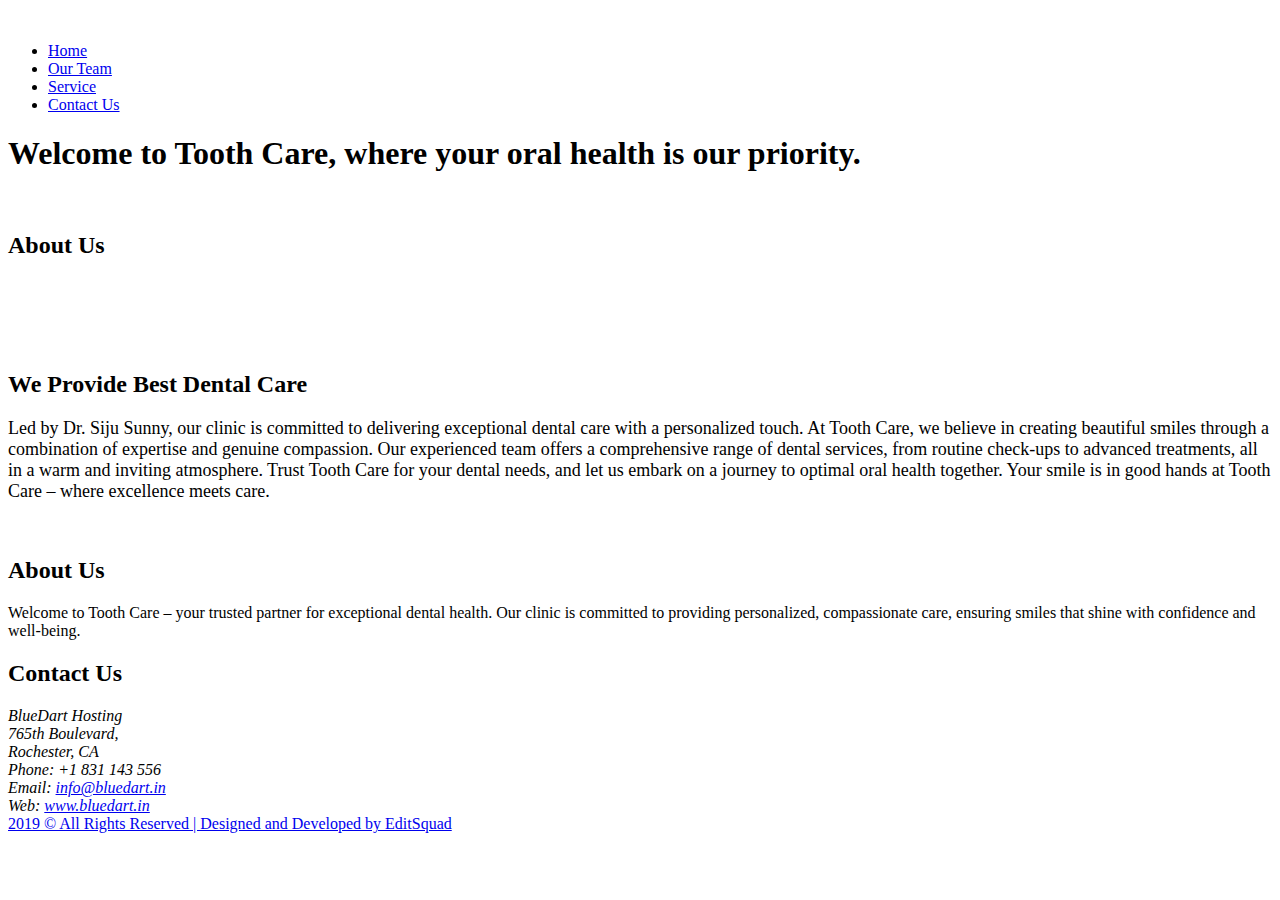
==== index.html @ b98a67d7 "Add files via upload" ====
<!doctype html>
    <html lang="en">

    <head>
        <meta charset="utf-8">
        <meta name="viewport" content="width=device-width, initial-scale=1, shrink-to-fit=no">
        <title>Tooth Care Home</title>
        <link rel="shortcut icon" href="assets/images/fav.png" type="image/x-icon">
        <link href="https://fonts.googleapis.com/css2?family=Ubuntu:wght@400;500&display=swap" rel="stylesheet">
        <link rel="shortcut icon" href="assets/images/fav.jpg">
        <link rel="stylesheet" href="assets/css/bootstrap.min.css">
        <link rel="stylesheet" href="https://cdn.juid.sdelivr.net/npm/bootstrap-icons@1.7.2/font/bootstrap-icons.css">
        <link rel="stylesheet" href="assets/css/all.min.css">
        <link rel="stylesheet" href="assets/plugins/testimonial/css/owl.carousel.min.css">
        <link rel="stylesheet" href="assets/plugins/testimonial/css/owl.theme.min.css">
        <link rel="stylesheet" type="text/css" href="assets/css/style.css" />

        <link rel="preconnect" href="https://fonts.googleapis.com">
        <link rel="preconnect" href="https://fonts.gstatic.com" crossorigin>
        <link href="https://fonts.googleapis.com/css2?family=Montserrat:wght@300;400&family=Sono:wght@200;300;400;500;700&display=swap" rel="stylesheet">
        <link rel="stylesheet" href="assets/css/bootstrap-icons.css">
        <link rel="stylesheet" href="assets/css/owl.carousel.min.css">
        <link rel="stylesheet" href="assets/css/owl.theme.default.min.css">
        <link href="assets/css/templatemo-pod-talk.css" rel="stylesheet">
    </head>

    <body>
       <header>
           <div class="container-fluid head-container">
               <div class="container">
                   <div class="row">
                       <div class="col-md-3 logocol">
                           <img src="assets/images/logo.png" alt="">
                            <a class="navbar-toggler d-lg-none" type="button" data-bs-toggle="collapse" data-bs-target="#navbarNavDropdown" aria-controls="navbarNavDropdown" aria-expanded="false" aria-label="Toggle navigation">
                                     <i class="fas fa-bars"></i>
                            </a>
                       </div>
                       <div id="navbarNavDropdown" class="col-md-9 d-none d-md-block navcol">
                           <ul>
                               <li><a href="index.html">Home</a></li>
                               <li><a href="aboutus.html">Our Team</a></li>
                               <li><a href="service.html">Service</a></li>
                               <li><a href="contactus.html">Contact Us</a></li>
                           </ul>
                       </div>
                   </div>
               </div>
           </div>
       </header>

       <div class="slider container-fluid">
           <div class="row slid-row">
               <div class="col-md-6 left-col">
                   <!--<h6>Tooth Care Dental Clinic</h6>-->
                   <h1>Welcome to Tooth Care, where your oral health is our priority.</h1>

                   <!--<p>At Tooth Care, we believe in creating beautiful smiles through a combination of expertise and genuine compassion. Our experienced team offers a comprehensive range of dental services, from routine check-ups to advanced treatments, all in a warm and inviting atmosphere. Trust Tooth Care for your dental needs, and let us embark on a journey to optimal oral health together.</p>-->
               </div>
               <div class="col-md-6 right-col">
                   <img src="assets/images/dental-cleaning-980x654.jpeg" alt="">
               </div>
           </div>
       </div>

<div>

</div>


        <!--    Services Starts Here   -->

    <section class="services container-fluid">
        <div class="container">
            <div class="row section-title">
                <h2>About Us</h2>
<div>
<br>
</div>
                <div class="about-container container-fluid">
                <div class="container">
                   <div class="row">
                       <div class="col-md-6 aboutlefft">
                         <br>
                         <br>
                         <br>
                            <h2>We Provide Best Dental Care</h2>
                            <p style=font-size:18px;>Led by Dr. Siju Sunny, our clinic is committed to delivering exceptional dental care with a personalized touch. At Tooth Care, we believe in creating beautiful smiles through a combination of expertise and genuine compassion. Our experienced team offers a comprehensive range of dental services, from routine check-ups to advanced treatments, all in a warm and inviting atmosphere. Trust Tooth Care for your dental needs, and let us embark on a journey to optimal oral health together. Your smile is in good hands at Tooth Care – where excellence meets care.</p>
                            <!--<ul>
                                <li><i class="fa fa-check"></i> We have experienced doctors.</li>
                                <li><i class="fa fa-check"></i> Best medical service is our main goal.</li>
                                <li><i class="fa fa-check"></i> We have customer support center.</li>
                                <li><i class="fa fa-check"></i> Provide world class treatment.</li>
                                <li><i class="fa fa-check"></i> We have the modern labs.</li>
                            </ul>-->
                        </div>
                        <div class="col-md-6 imgright">
                            <img src="assets/images/img01.jpg" alt="">
                        </div>
                   </div>
                </div>
                </div>

                <!--<p>At Tooth Care, we deliver comprehensive and personalized dental services, from routine check-ups to advanced cosmetic and restorative treatments, ensuring your optimal oral health and a confident, radiant smile.</p>-->
            </div>
            <div>
        </div>
      </div>



    </section>


    <!--    Testimonial Starts Here-->
    <!--
    <section class="testimonial-container pb-5">
    <div class="container">
         <div class="section-title row">
            <h2>Testimonial</h2>
            <p>Take a look at what people say about us</p>
        </div>
        <div class="row mt-5">
            <div class="col-md-offset-2 float-auto col-md-12">
                <div id="testimonial-slider" class="owl-carousel">
                    <div class="testimonial">
                        <div class="pic">
                            <img src="assets/images/testimonial/member-01.jpg" alt="">
                        </div>
                        <p class="description">
                            Lorem ipsum dolor sit amet, consectetur adipisicing elit. Assumenda deleniti dolor ipsum molestias mollitia ut. Aliquam aperiam corporis cumque debitis delectus dignissimos. Lorem ipsum dolor sit amet, consectetur.
                        </p>
                        <h3 class="title">williamson
                            <span class="post"> -  Developer</span>
                        </h3>
                    </div>

                    <div class="testimonial">
                        <div class="pic">
                            <img src="assets/images/testimonial/member-02.jpg" alt="">
                        </div>
                        <p class="description">
                            Lorem ipsum dolor sit amet, consectetur adipisicing elit. Assumenda deleniti dolor ipsum molestias mollitia ut. Aliquam aperiam corporis cumque debitis delectus dignissimos. Lorem ipsum dolor sit amet, consectetur.
                        </p>
                        <h3 class="title">Kristina
                            <span class="post"> - Teacher</span>
                        </h3>
                    </div>


                    <div class="testimonial">
                        <div class="pic">
                            <img src="assets/images/testimonial/member-03.jpg" alt="">
                        </div>
                        <p class="description">
                            Lorem ipsum dolor sit amet, consectetur adipisicing elit. Assumenda deleniti dolor ipsum molestias mollitia ut. Aliquam aperiam corporis cumque debitis delectus dignissimos. Lorem ipsum dolor sit amet, consectetur.
                        </p>
                        <h3 class="title">Kristina
                            <span class="post"> - Teacher</span>
                        </h3>
                    </div>
                </div>
            </div>
        </div>
    </div>
</section>
-->

<!--
<div class="about-container container-fluid">
    <div class="container">
       <div class="row">
           <div class="col-md-6 aboutlefft">
                <h2>Your oral health is our priority.</h2>
                <p>At Tooth Care, we believe in creating beautiful smiles through a combination of expertise and genuine compassion. Our experienced team offers a comprehensive range of dental services, from routine check-ups to advanced treatments, all in a warm and inviting atmosphere. Trust Tooth Care for your dental needs, and let us embark on a journey to optimal oral health together.</p>
                <ul>
                    <li><i class="fa fa-check"></i> We have experienced doctors.</li>
                    <li><i class="fa fa-check"></i> Best medical service is our main goal.</li>
                    <li><i class="fa fa-check"></i> We have customer support center.</li>
                    <li><i class="fa fa-check"></i> Provide world class treatment.</li>
                    <li><i class="fa fa-check"></i> We have the modern labs.</li>
                </ul>
            </div>
            <div class="col-md-6 imgright">
                <img src="assets/images/img01.jpg" alt="">
            </div>
       </div>
    </div>
</div>
-->
  <!--  ************************* Blog Start Here ************************** -->
<!--

    <div class="blog container-fluid">
            <div class="container">
                <div class="section-title row">
                    <h2>Our Latest Blog</h2>
                    <p>Lorem ipsum dolor sit amet, consectetur adipiscing elit. Morbi sollicitudin nisi id consequat bibendum. Phasellus at convallis elit. In purus enim, scelerisque id arcu vitae</p>
                </div>
                <div class="row mt-5 blog-row">
                    <div class="col-md-4">
                        <div class="blogcol">
                            <img src="assets/images/blog/b1.jpg" alt="">
                            <span>Oct 12, 2019</span>
                            <h4>Journeys Are Best Measured In New Best Measured Friends</h4>
                        </div>
                    </div>
                    <div class="col-md-4">
                        <div class="blogcol">
                            <img src="assets/images/blog/b2.jpg" alt="">
                            <span>Oct 12, 2019</span>
                            <h4>Morbi sollicitudin nisi id consequat bibendum</h4>
                        </div>
                    </div>
                    <div class="col-md-4">
                        <div class="blogcol">
                            <img src="assets/images/blog/b3.jpg" alt="">
                            <span>Oct 12, 2019</span>
                            <h4>Journeys Are Best Measured In New Best Measured In  Friends</h4>
                        </div>
                    </div>
                </div>
            </div>
        </div>
      -->

        <!--  ************************* Footer Start Here ************************** -->

        <footer class="footer">
            <div class="container">
                <div class="row">
                    <div class="col-md-4 col-sm-12">
                        <h2>About Us</h2>
                        <p>
                            Welcome to Tooth Care – your trusted partner for exceptional dental health. Our clinic is committed to providing personalized, compassionate care, ensuring smiles that shine with confidence and well-being.
                        </p>
                      <!--  <p>We focus on technologies that promise to reduce costs, streamline processes and speed time-to-market, Backed by our strong quality processes and rich experience managing global... </p> -->
                    </div>

                    <div class="col-md-4 col-sm-12">
                        <!--<h2>Useful Links</h2>
                        <ul class="list-unstyled link-list">
                            <li><a ui-sref="about" href="#/about">About us</a><i class="fa fa-angle-right"></i></li>
                            <li><a ui-sref="portfolio" href="#/portfolio">Portfolio</a><i class="fa fa-angle-right"></i></li>
                            <li><a ui-sref="products" href="#/products">Latest jobs</a><i class="fa fa-angle-right"></i></li>
                            <li><a ui-sref="gallery" href="#/gallery">Pricing</a><i class="fa fa-angle-right"></i></li>
                            <li><a ui-sref="contact" href="#/contact">Contact us</a><i class="fa fa-angle-right"></i></li>
                        </ul>
                      -->
                    </div>

                    <div class="col-md-4 col-sm-12 map-img">
                        <h2>Contact Us</h2>
                        <address class="md-margin-bottom-40">
                            BlueDart Hosting <br>
                            765th Boulevard, <br>
                            Rochester, CA <br>
                            Phone: +1 831 143 556 <br>
                            Email: <a href="mailto:info@bluedart.com" class="">info@bluedart.in</a><br>
                            Web: <a href="https://smarteyeapps.com/" class="">www.bluedart.in</a>
                        </address>
                    </div>
                </div>
            </div>

        </footer>
        <div class="copy">
            <div class="container">
                <a href="http://editsquad.co.in">2019 &copy; All Rights Reserved | Designed and Developed by EditSquad</a>

                <span>
                    <!--
                    <a><i class="fab fa-github"></i></a>
                    <a><i class="fab fa-google-plus-g"></i></a>
                    <a><i class="fab fa-pinterest-p"></i></a>
                    <a><i class="fab fa-twitter"></i></a>
                    <a><i class="fab fa-facebook-f"></i></a>
                  -->
                </span>
            </div>
        </div>


    </body>

<script src="assets/js/jquery-3.2.1.min.js"></script>
<script src="assets/js/popper.min.js"></script>
<script src="assets/js/bootstrap.bundle.min.js"></script>
<script src="assets/plugins/scroll-fixed/jquery-scrolltofixed-min.js"></script>
<script src="assets/plugins/testimonial/js/owl.carousel.min.js"></script>
<script src="assets/js/script.js"></script>

</html>
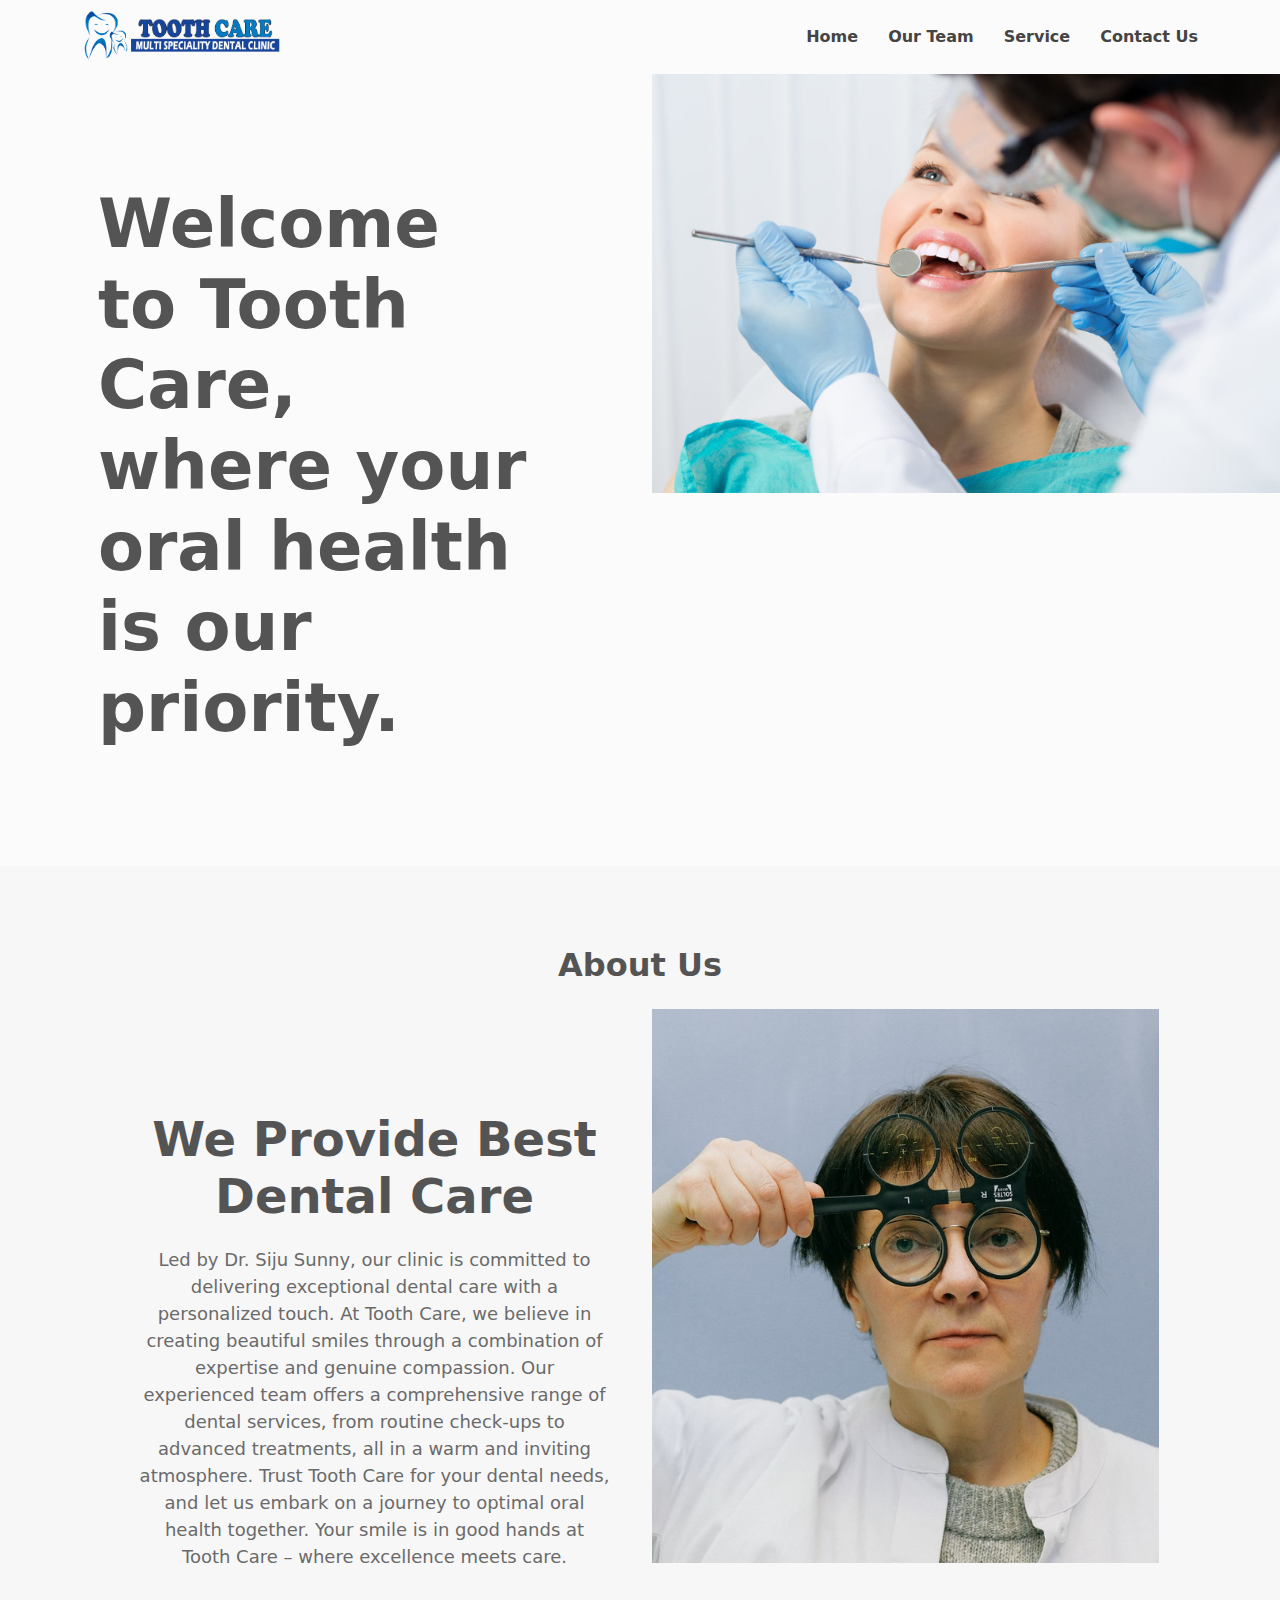
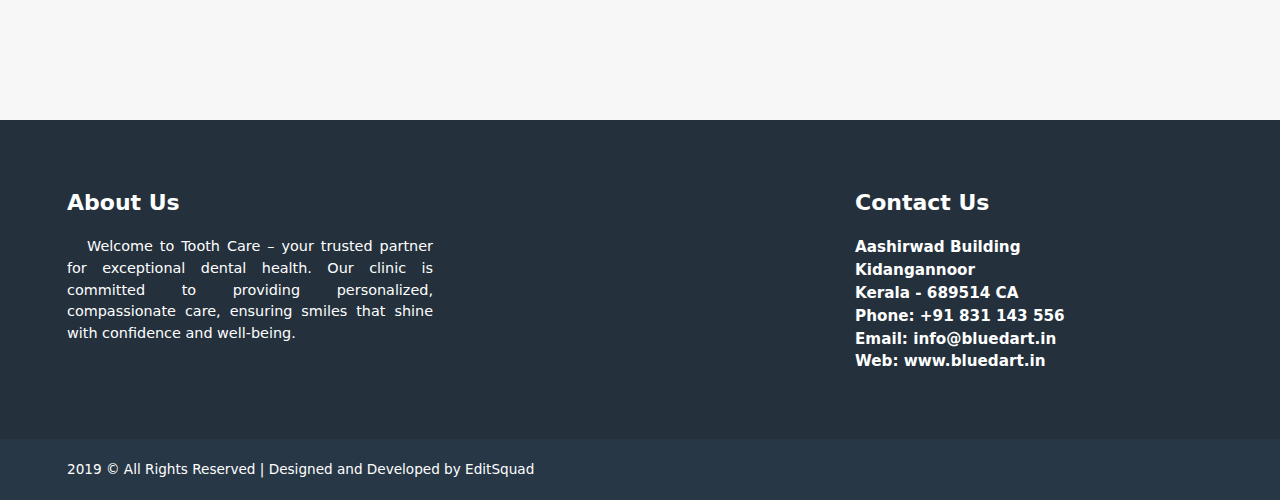
==== commit 3b40c5d9: "Update index.html" ====
--- a/index.html
+++ b/index.html
@@ -251,10 +251,10 @@
                     <div class="col-md-4 col-sm-12 map-img">
                         <h2>Contact Us</h2>
                         <address class="md-margin-bottom-40">
-                            BlueDart Hosting <br>
-                            765th Boulevard, <br>
-                            Rochester, CA <br>
-                            Phone: +1 831 143 556 <br>
+                            Aashirwad Building <br>
+                            Kidangannoor <br>
+                            Kerala - 689514 CA <br>
+                            Phone: +91 831 143 556 <br>
                             Email: <a href="mailto:info@bluedart.com" class="">info@bluedart.in</a><br>
                             Web: <a href="https://smarteyeapps.com/" class="">www.bluedart.in</a>
                         </address>
--- a/assets/css/all.min.css
+++ b/assets/css/all.min.css
@@ -0,0 +1,5 @@
+/*!
+ * Font Awesome Free 5.15.4 by @fontawesome - https://fontawesome.com
+ * License - https://fontawesome.com/license/free (Icons: CC BY 4.0, Fonts: SIL OFL 1.1, Code: MIT License)
+ */
+.fa,.fab,.fad,.fal,.far,.fas{-moz-osx-font-smoothing:grayscale;-webkit-font-smoothing:antialiased;display:inline-block;font-style:normal;font-variant:normal;text-rendering:auto;line-height:1}.fa-lg{font-size:1.33333em;line-height:.75em;vertical-align:-.0667em}.fa-xs{font-size:.75em}.fa-sm{font-size:.875em}.fa-1x{font-size:1em}.fa-2x{font-size:2em}.fa-3x{font-size:3em}.fa-4x{font-size:4em}.fa-5x{font-size:5em}.fa-6x{font-size:6em}.fa-7x{font-size:7em}.fa-8x{font-size:8em}.fa-9x{font-size:9em}.fa-10x{font-size:10em}.fa-fw{text-align:center;width:1.25em}.fa-ul{list-style-type:none;margin-left:2.5em;padding-left:0}.fa-ul>li{position:relative}.fa-li{left:-2em;position:absolute;text-align:center;width:2em;line-height:inherit}.fa-border{border:.08em solid #eee;border-radius:.1em;padding:.2em .25em .15em}.fa-pull-left{float:left}.fa-pull-right{float:right}.fa.fa-pull-left,.fab.fa-pull-left,.fal.fa-pull-left,.far.fa-pull-left,.fas.fa-pull-left{margin-right:.3em}.fa.fa-pull-right,.fab.fa-pull-right,.fal.fa-pull-right,.far.fa-pull-right,.fas.fa-pull-right{margin-left:.3em}.fa-spin{-webkit-animation:fa-spin 2s linear infinite;animation:fa-spin 2s linear infinite}.fa-pulse{-webkit-animation:fa-spin 1s steps(8) infinite;animation:fa-spin 1s steps(8) infinite}@-webkit-keyframes fa-spin{0%{-webkit-transform:rotate(0deg);transform:rotate(0deg)}to{-webkit-transform:rotate(1turn);transform:rotate(1turn)}}@keyframes fa-spin{0%{-webkit-transform:rotate(0deg);transform:rotate(0deg)}to{-webkit-transform:rotate(1turn);transform:rotate(1turn)}}.fa-rotate-90{-ms-filter:"progid:DXImageTransform.Microsoft.BasicImage(rotation=1)";-webkit-transform:rotate(90deg);transform:rotate(90deg)}.fa-rotate-180{-ms-filter:"progid:DXImageTransform.Microsoft.BasicImage(rotation=2)";-webkit-transform:rotate(180deg);transform:rotate(180deg)}.fa-rotate-270{-ms-filter:"progid:DXImageTransform.Microsoft.BasicImage(rotation=3)";-webkit-transform:rotate(270deg);transform:rotate(270deg)}.fa-flip-horizontal{-ms-filter:"progid:DXImageTransform.Microsoft.BasicImage(rotation=0, mirror=1)";-webkit-transform:scaleX(-1);transform:scaleX(-1)}.fa-flip-vertical{-webkit-transform:scaleY(-1);transform:scaleY(-1)}.fa-flip-both,.fa-flip-horizontal.fa-flip-vertical,.fa-flip-vertical{-ms-filter:"progid:DXImageTransform.Microsoft.BasicImage(rotation=2, mirror=1)"}.fa-flip-both,.fa-flip-horizontal.fa-flip-vertical{-webkit-transform:scale(-1);transform:scale(-1)}:root .fa-flip-both,:root .fa-flip-horizontal,:root .fa-flip-vertical,:root .fa-rotate-90,:root .fa-rotate-180,:root .fa-rotate-270{-webkit-filter:none;filter:none}.fa-stack{display:inline-block;height:2em;line-height:2em;position:relative;vertical-align:middle;width:2.5em}.fa-stack-1x,.fa-stack-2x{left:0;position:absolute;text-align:center;width:100%}.fa-stack-1x{line-height:inherit}.fa-stack-2x{font-size:2em}.fa-inverse{color:#fff}.fa-500px:before{content:"\f26e"}.fa-accessible-icon:before{content:"\f368"}.fa-accusoft:before{content:"\f369"}.fa-acquisitions-incorporated:before{content:"\f6af"}.fa-ad:before{content:"\f641"}.fa-address-book:before{content:"\f2b9"}.fa-address-card:before{content:"\f2bb"}.fa-adjust:before{content:"\f042"}.fa-adn:before{content:"\f170"}.fa-adversal:before{content:"\f36a"}.fa-affiliatetheme:before{content:"\f36b"}.fa-air-freshener:before{content:"\f5d0"}.fa-airbnb:before{content:"\f834"}.fa-algolia:before{content:"\f36c"}.fa-align-center:before{content:"\f037"}.fa-align-justify:before{content:"\f039"}.fa-align-left:before{content:"\f036"}.fa-align-right:before{content:"\f038"}.fa-alipay:before{content:"\f642"}.fa-allergies:before{content:"\f461"}.fa-amazon:before{content:"\f270"}.fa-amazon-pay:before{content:"\f42c"}.fa-ambulance:before{content:"\f0f9"}.fa-american-sign-language-interpreting:before{content:"\f2a3"}.fa-amilia:before{content:"\f36d"}.fa-anchor:before{content:"\f13d"}.fa-android:before{content:"\f17b"}.fa-angellist:before{content:"\f209"}.fa-angle-double-down:before{content:"\f103"}.fa-angle-double-left:before{content:"\f100"}.fa-angle-double-right:before{content:"\f101"}.fa-angle-double-up:before{content:"\f102"}.fa-angle-down:before{content:"\f107"}.fa-angle-left:before{content:"\f104"}.fa-angle-right:before{content:"\f105"}.fa-angle-up:before{content:"\f106"}.fa-angry:before{content:"\f556"}.fa-angrycreative:before{content:"\f36e"}.fa-angular:before{content:"\f420"}.fa-ankh:before{content:"\f644"}.fa-app-store:before{content:"\f36f"}.fa-app-store-ios:before{content:"\f370"}.fa-apper:before{content:"\f371"}.fa-apple:before{content:"\f179"}.fa-apple-alt:before{content:"\f5d1"}.fa-apple-pay:before{content:"\f415"}.fa-archive:before{content:"\f187"}.fa-archway:before{content:"\f557"}.fa-arrow-alt-circle-down:before{content:"\f358"}.fa-arrow-alt-circle-left:before{content:"\f359"}.fa-arrow-alt-circle-right:before{content:"\f35a"}.fa-arrow-alt-circle-up:before{content:"\f35b"}.fa-arrow-circle-down:before{content:"\f0ab"}.fa-arrow-circle-left:before{content:"\f0a8"}.fa-arrow-circle-right:before{content:"\f0a9"}.fa-arrow-circle-up:before{content:"\f0aa"}.fa-arrow-down:before{content:"\f063"}.fa-arrow-left:before{content:"\f060"}.fa-arrow-right:before{content:"\f061"}.fa-arrow-up:before{content:"\f062"}.fa-arrows-alt:before{content:"\f0b2"}.fa-arrows-alt-h:before{content:"\f337"}.fa-arrows-alt-v:before{content:"\f338"}.fa-artstation:before{content:"\f77a"}.fa-assistive-listening-systems:before{content:"\f2a2"}.fa-asterisk:before{content:"\f069"}.fa-asymmetrik:before{content:"\f372"}.fa-at:before{content:"\f1fa"}.fa-atlas:before{content:"\f558"}.fa-atlassian:before{content:"\f77b"}.fa-atom:before{content:"\f5d2"}.fa-audible:before{content:"\f373"}.fa-audio-description:before{content:"\f29e"}.fa-autoprefixer:before{content:"\f41c"}.fa-avianex:before{content:"\f374"}.fa-aviato:before{content:"\f421"}.fa-award:before{content:"\f559"}.fa-aws:before{content:"\f375"}.fa-baby:before{content:"\f77c"}.fa-baby-carriage:before{content:"\f77d"}.fa-backspace:before{content:"\f55a"}.fa-backward:before{content:"\f04a"}.fa-bacon:before{content:"\f7e5"}.fa-bacteria:before{content:"\e059"}.fa-bacterium:before{content:"\e05a"}.fa-bahai:before{content:"\f666"}.fa-balance-scale:before{content:"\f24e"}.fa-balance-scale-left:before{content:"\f515"}.fa-balance-scale-right:before{content:"\f516"}.fa-ban:before{content:"\f05e"}.fa-band-aid:before{content:"\f462"}.fa-bandcamp:before{content:"\f2d5"}.fa-barcode:before{content:"\f02a"}.fa-bars:before{content:"\f0c9"}.fa-baseball-ball:before{content:"\f433"}.fa-basketball-ball:before{content:"\f434"}.fa-bath:before{content:"\f2cd"}.fa-battery-empty:before{content:"\f244"}.fa-battery-full:before{content:"\f240"}.fa-battery-half:before{content:"\f242"}.fa-battery-quarter:before{content:"\f243"}.fa-battery-three-quarters:before{content:"\f241"}.fa-battle-net:before{content:"\f835"}.fa-bed:before{content:"\f236"}.fa-beer:before{content:"\f0fc"}.fa-behance:before{content:"\f1b4"}.fa-behance-square:before{content:"\f1b5"}.fa-bell:before{content:"\f0f3"}.fa-bell-slash:before{content:"\f1f6"}.fa-bezier-curve:before{content:"\f55b"}.fa-bible:before{content:"\f647"}.fa-bicycle:before{content:"\f206"}.fa-biking:before{content:"\f84a"}.fa-bimobject:before{content:"\f378"}.fa-binoculars:before{content:"\f1e5"}.fa-biohazard:before{content:"\f780"}.fa-birthday-cake:before{content:"\f1fd"}.fa-bitbucket:before{content:"\f171"}.fa-bitcoin:before{content:"\f379"}.fa-bity:before{content:"\f37a"}.fa-black-tie:before{content:"\f27e"}.fa-blackberry:before{content:"\f37b"}.fa-blender:before{content:"\f517"}.fa-blender-phone:before{content:"\f6b6"}.fa-blind:before{content:"\f29d"}.fa-blog:before{content:"\f781"}.fa-blogger:before{content:"\f37c"}.fa-blogger-b:before{content:"\f37d"}.fa-bluetooth:before{content:"\f293"}.fa-bluetooth-b:before{content:"\f294"}.fa-bold:before{content:"\f032"}.fa-bolt:before{content:"\f0e7"}.fa-bomb:before{content:"\f1e2"}.fa-bone:before{content:"\f5d7"}.fa-bong:before{content:"\f55c"}.fa-book:before{content:"\f02d"}.fa-book-dead:before{content:"\f6b7"}.fa-book-medical:before{content:"\f7e6"}.fa-book-open:before{content:"\f518"}.fa-book-reader:before{content:"\f5da"}.fa-bookmark:before{content:"\f02e"}.fa-bootstrap:before{content:"\f836"}.fa-border-all:before{content:"\f84c"}.fa-border-none:before{content:"\f850"}.fa-border-style:before{content:"\f853"}.fa-bowling-ball:before{content:"\f436"}.fa-box:before{content:"\f466"}.fa-box-open:before{content:"\f49e"}.fa-box-tissue:before{content:"\e05b"}.fa-boxes:before{content:"\f468"}.fa-braille:before{content:"\f2a1"}.fa-brain:before{content:"\f5dc"}.fa-bread-slice:before{content:"\f7ec"}.fa-briefcase:before{content:"\f0b1"}.fa-briefcase-medical:before{content:"\f469"}.fa-broadcast-tower:before{content:"\f519"}.fa-broom:before{content:"\f51a"}.fa-brush:before{content:"\f55d"}.fa-btc:before{content:"\f15a"}.fa-buffer:before{content:"\f837"}.fa-bug:before{content:"\f188"}.fa-building:before{content:"\f1ad"}.fa-bullhorn:before{content:"\f0a1"}.fa-bullseye:before{content:"\f140"}.fa-burn:before{content:"\f46a"}.fa-buromobelexperte:before{content:"\f37f"}.fa-bus:before{content:"\f207"}.fa-bus-alt:before{content:"\f55e"}.fa-business-time:before{content:"\f64a"}.fa-buy-n-large:before{content:"\f8a6"}.fa-buysellads:before{content:"\f20d"}.fa-calculator:before{content:"\f1ec"}.fa-calendar:before{content:"\f133"}.fa-calendar-alt:before{content:"\f073"}.fa-calendar-check:before{content:"\f274"}.fa-calendar-day:before{content:"\f783"}.fa-calendar-minus:before{content:"\f272"}.fa-calendar-plus:before{content:"\f271"}.fa-calendar-times:before{content:"\f273"}.fa-calendar-week:before{content:"\f784"}.fa-camera:before{content:"\f030"}.fa-camera-retro:before{content:"\f083"}.fa-campground:before{content:"\f6bb"}.fa-canadian-maple-leaf:before{content:"\f785"}.fa-candy-cane:before{content:"\f786"}.fa-cannabis:before{content:"\f55f"}.fa-capsules:before{content:"\f46b"}.fa-car:before{content:"\f1b9"}.fa-car-alt:before{content:"\f5de"}.fa-car-battery:before{content:"\f5df"}.fa-car-crash:before{content:"\f5e1"}.fa-car-side:before{content:"\f5e4"}.fa-caravan:before{content:"\f8ff"}.fa-caret-down:before{content:"\f0d7"}.fa-caret-left:before{content:"\f0d9"}.fa-caret-right:before{content:"\f0da"}.fa-caret-square-down:before{content:"\f150"}.fa-caret-square-left:before{content:"\f191"}.fa-caret-square-right:before{content:"\f152"}.fa-caret-square-up:before{content:"\f151"}.fa-caret-up:before{content:"\f0d8"}.fa-carrot:before{content:"\f787"}.fa-cart-arrow-down:before{content:"\f218"}.fa-cart-plus:before{content:"\f217"}.fa-cash-register:before{content:"\f788"}.fa-cat:before{content:"\f6be"}.fa-cc-amazon-pay:before{content:"\f42d"}.fa-cc-amex:before{content:"\f1f3"}.fa-cc-apple-pay:before{content:"\f416"}.fa-cc-diners-club:before{content:"\f24c"}.fa-cc-discover:before{content:"\f1f2"}.fa-cc-jcb:before{content:"\f24b"}.fa-cc-mastercard:before{content:"\f1f1"}.fa-cc-paypal:before{content:"\f1f4"}.fa-cc-stripe:before{content:"\f1f5"}.fa-cc-visa:before{content:"\f1f0"}.fa-centercode:before{content:"\f380"}.fa-centos:before{content:"\f789"}.fa-certificate:before{content:"\f0a3"}.fa-chair:before{content:"\f6c0"}.fa-chalkboard:before{content:"\f51b"}.fa-chalkboard-teacher:before{content:"\f51c"}.fa-charging-station:before{content:"\f5e7"}.fa-chart-area:before{content:"\f1fe"}.fa-chart-bar:before{content:"\f080"}.fa-chart-line:before{content:"\f201"}.fa-chart-pie:before{content:"\f200"}.fa-check:before{content:"\f00c"}.fa-check-circle:before{content:"\f058"}.fa-check-double:before{content:"\f560"}.fa-check-square:before{content:"\f14a"}.fa-cheese:before{content:"\f7ef"}.fa-chess:before{content:"\f439"}.fa-chess-bishop:before{content:"\f43a"}.fa-chess-board:before{content:"\f43c"}.fa-chess-king:before{content:"\f43f"}.fa-chess-knight:before{content:"\f441"}.fa-chess-pawn:before{content:"\f443"}.fa-chess-queen:before{content:"\f445"}.fa-chess-rook:before{content:"\f447"}.fa-chevron-circle-down:before{content:"\f13a"}.fa-chevron-circle-left:before{content:"\f137"}.fa-chevron-circle-right:before{content:"\f138"}.fa-chevron-circle-up:before{content:"\f139"}.fa-chevron-down:before{content:"\f078"}.fa-chevron-left:before{content:"\f053"}.fa-chevron-right:before{content:"\f054"}.fa-chevron-up:before{content:"\f077"}.fa-child:before{content:"\f1ae"}.fa-chrome:before{content:"\f268"}.fa-chromecast:before{content:"\f838"}.fa-church:before{content:"\f51d"}.fa-circle:before{content:"\f111"}.fa-circle-notch:before{content:"\f1ce"}.fa-city:before{content:"\f64f"}.fa-clinic-medical:before{content:"\f7f2"}.fa-clipboard:before{content:"\f328"}.fa-clipboard-check:before{content:"\f46c"}.fa-clipboard-list:before{content:"\f46d"}.fa-clock:before{content:"\f017"}.fa-clone:before{content:"\f24d"}.fa-closed-captioning:before{content:"\f20a"}.fa-cloud:before{content:"\f0c2"}.fa-cloud-download-alt:before{content:"\f381"}.fa-cloud-meatball:before{content:"\f73b"}.fa-cloud-moon:before{content:"\f6c3"}.fa-cloud-moon-rain:before{content:"\f73c"}.fa-cloud-rain:before{content:"\f73d"}.fa-cloud-showers-heavy:before{content:"\f740"}.fa-cloud-sun:before{content:"\f6c4"}.fa-cloud-sun-rain:before{content:"\f743"}.fa-cloud-upload-alt:before{content:"\f382"}.fa-cloudflare:before{content:"\e07d"}.fa-cloudscale:before{content:"\f383"}.fa-cloudsmith:before{content:"\f384"}.fa-cloudversify:before{content:"\f385"}.fa-cocktail:before{content:"\f561"}.fa-code:before{content:"\f121"}.fa-code-branch:before{content:"\f126"}.fa-codepen:before{content:"\f1cb"}.fa-codiepie:before{content:"\f284"}.fa-coffee:before{content:"\f0f4"}.fa-cog:before{content:"\f013"}.fa-cogs:before{content:"\f085"}.fa-coins:before{content:"\f51e"}.fa-columns:before{content:"\f0db"}.fa-comment:before{content:"\f075"}.fa-comment-alt:before{content:"\f27a"}.fa-comment-dollar:before{content:"\f651"}.fa-comment-dots:before{content:"\f4ad"}.fa-comment-medical:before{content:"\f7f5"}.fa-comment-slash:before{content:"\f4b3"}.fa-comments:before{content:"\f086"}.fa-comments-dollar:before{content:"\f653"}.fa-compact-disc:before{content:"\f51f"}.fa-compass:before{content:"\f14e"}.fa-compress:before{content:"\f066"}.fa-compress-alt:before{content:"\f422"}.fa-compress-arrows-alt:before{content:"\f78c"}.fa-concierge-bell:before{content:"\f562"}.fa-confluence:before{content:"\f78d"}.fa-connectdevelop:before{content:"\f20e"}.fa-contao:before{content:"\f26d"}.fa-cookie:before{content:"\f563"}.fa-cookie-bite:before{content:"\f564"}.fa-copy:before{content:"\f0c5"}.fa-copyright:before{content:"\f1f9"}.fa-cotton-bureau:before{content:"\f89e"}.fa-couch:before{content:"\f4b8"}.fa-cpanel:before{content:"\f388"}.fa-creative-commons:before{content:"\f25e"}.fa-creative-commons-by:before{content:"\f4e7"}.fa-creative-commons-nc:before{content:"\f4e8"}.fa-creative-commons-nc-eu:before{content:"\f4e9"}.fa-creative-commons-nc-jp:before{content:"\f4ea"}.fa-creative-commons-nd:before{content:"\f4eb"}.fa-creative-commons-pd:before{content:"\f4ec"}.fa-creative-commons-pd-alt:before{content:"\f4ed"}.fa-creative-commons-remix:before{content:"\f4ee"}.fa-creative-commons-sa:before{content:"\f4ef"}.fa-creative-commons-sampling:before{content:"\f4f0"}.fa-creative-commons-sampling-plus:before{content:"\f4f1"}.fa-creative-commons-share:before{content:"\f4f2"}.fa-creative-commons-zero:before{content:"\f4f3"}.fa-credit-card:before{content:"\f09d"}.fa-critical-role:before{content:"\f6c9"}.fa-crop:before{content:"\f125"}.fa-crop-alt:before{content:"\f565"}.fa-cross:before{content:"\f654"}.fa-crosshairs:before{content:"\f05b"}.fa-crow:before{content:"\f520"}.fa-crown:before{content:"\f521"}.fa-crutch:before{content:"\f7f7"}.fa-css3:before{content:"\f13c"}.fa-css3-alt:before{content:"\f38b"}.fa-cube:before{content:"\f1b2"}.fa-cubes:before{content:"\f1b3"}.fa-cut:before{content:"\f0c4"}.fa-cuttlefish:before{content:"\f38c"}.fa-d-and-d:before{content:"\f38d"}.fa-d-and-d-beyond:before{content:"\f6ca"}.fa-dailymotion:before{content:"\e052"}.fa-dashcube:before{content:"\f210"}.fa-database:before{content:"\f1c0"}.fa-deaf:before{content:"\f2a4"}.fa-deezer:before{content:"\e077"}.fa-delicious:before{content:"\f1a5"}.fa-democrat:before{content:"\f747"}.fa-deploydog:before{content:"\f38e"}.fa-deskpro:before{content:"\f38f"}.fa-desktop:before{content:"\f108"}.fa-dev:before{content:"\f6cc"}.fa-deviantart:before{content:"\f1bd"}.fa-dharmachakra:before{content:"\f655"}.fa-dhl:before{content:"\f790"}.fa-diagnoses:before{content:"\f470"}.fa-diaspora:before{content:"\f791"}.fa-dice:before{content:"\f522"}.fa-dice-d20:before{content:"\f6cf"}.fa-dice-d6:before{content:"\f6d1"}.fa-dice-five:before{content:"\f523"}.fa-dice-four:before{content:"\f524"}.fa-dice-one:before{content:"\f525"}.fa-dice-six:before{content:"\f526"}.fa-dice-three:before{content:"\f527"}.fa-dice-two:before{content:"\f528"}.fa-digg:before{content:"\f1a6"}.fa-digital-ocean:before{content:"\f391"}.fa-digital-tachograph:before{content:"\f566"}.fa-directions:before{content:"\f5eb"}.fa-discord:before{content:"\f392"}.fa-discourse:before{content:"\f393"}.fa-disease:before{content:"\f7fa"}.fa-divide:before{content:"\f529"}.fa-dizzy:before{content:"\f567"}.fa-dna:before{content:"\f471"}.fa-dochub:before{content:"\f394"}.fa-docker:before{content:"\f395"}.fa-dog:before{content:"\f6d3"}.fa-dollar-sign:before{content:"\f155"}.fa-dolly:before{content:"\f472"}.fa-dolly-flatbed:before{content:"\f474"}.fa-donate:before{content:"\f4b9"}.fa-door-closed:before{content:"\f52a"}.fa-door-open:before{content:"\f52b"}.fa-dot-circle:before{content:"\f192"}.fa-dove:before{content:"\f4ba"}.fa-download:before{content:"\f019"}.fa-draft2digital:before{content:"\f396"}.fa-drafting-compass:before{content:"\f568"}.fa-dragon:before{content:"\f6d5"}.fa-draw-polygon:before{content:"\f5ee"}.fa-dribbble:before{content:"\f17d"}.fa-dribbble-square:before{content:"\f397"}.fa-dropbox:before{content:"\f16b"}.fa-drum:before{content:"\f569"}.fa-drum-steelpan:before{content:"\f56a"}.fa-drumstick-bite:before{content:"\f6d7"}.fa-drupal:before{content:"\f1a9"}.fa-dumbbell:before{content:"\f44b"}.fa-dumpster:before{content:"\f793"}.fa-dumpster-fire:before{content:"\f794"}.fa-dungeon:before{content:"\f6d9"}.fa-dyalog:before{content:"\f399"}.fa-earlybirds:before{content:"\f39a"}.fa-ebay:before{content:"\f4f4"}.fa-edge:before{content:"\f282"}.fa-edge-legacy:before{content:"\e078"}.fa-edit:before{content:"\f044"}.fa-egg:before{content:"\f7fb"}.fa-eject:before{content:"\f052"}.fa-elementor:before{content:"\f430"}.fa-ellipsis-h:before{content:"\f141"}.fa-ellipsis-v:before{content:"\f142"}.fa-ello:before{content:"\f5f1"}.fa-ember:before{content:"\f423"}.fa-empire:before{content:"\f1d1"}.fa-envelope:before{content:"\f0e0"}.fa-envelope-open:before{content:"\f2b6"}.fa-envelope-open-text:before{content:"\f658"}.fa-envelope-square:before{content:"\f199"}.fa-envira:before{content:"\f299"}.fa-equals:before{content:"\f52c"}.fa-eraser:before{content:"\f12d"}.fa-erlang:before{content:"\f39d"}.fa-ethereum:before{content:"\f42e"}.fa-ethernet:before{content:"\f796"}.fa-etsy:before{content:"\f2d7"}.fa-euro-sign:before{content:"\f153"}.fa-evernote:before{content:"\f839"}.fa-exchange-alt:before{content:"\f362"}.fa-exclamation:before{content:"\f12a"}.fa-exclamation-circle:before{content:"\f06a"}.fa-exclamation-triangle:before{content:"\f071"}.fa-expand:before{content:"\f065"}.fa-expand-alt:before{content:"\f424"}.fa-expand-arrows-alt:before{content:"\f31e"}.fa-expeditedssl:before{content:"\f23e"}.fa-external-link-alt:before{content:"\f35d"}.fa-external-link-square-alt:before{content:"\f360"}.fa-eye:before{content:"\f06e"}.fa-eye-dropper:before{content:"\f1fb"}.fa-eye-slash:before{content:"\f070"}.fa-facebook:before{content:"\f09a"}.fa-facebook-f:before{content:"\f39e"}.fa-facebook-messenger:before{content:"\f39f"}.fa-facebook-square:before{content:"\f082"}.fa-fan:before{content:"\f863"}.fa-fantasy-flight-games:before{content:"\f6dc"}.fa-fast-backward:before{content:"\f049"}.fa-fast-forward:before{content:"\f050"}.fa-faucet:before{content:"\e005"}.fa-fax:before{content:"\f1ac"}.fa-feather:before{content:"\f52d"}.fa-feather-alt:before{content:"\f56b"}.fa-fedex:before{content:"\f797"}.fa-fedora:before{content:"\f798"}.fa-female:before{content:"\f182"}.fa-fighter-jet:before{content:"\f0fb"}.fa-figma:before{content:"\f799"}.fa-file:before{content:"\f15b"}.fa-file-alt:before{content:"\f15c"}.fa-file-archive:before{content:"\f1c6"}.fa-file-audio:before{content:"\f1c7"}.fa-file-code:before{content:"\f1c9"}.fa-file-contract:before{content:"\f56c"}.fa-file-csv:before{content:"\f6dd"}.fa-file-download:before{content:"\f56d"}.fa-file-excel:before{content:"\f1c3"}.fa-file-export:before{content:"\f56e"}.fa-file-image:before{content:"\f1c5"}.fa-file-import:before{content:"\f56f"}.fa-file-invoice:before{content:"\f570"}.fa-file-invoice-dollar:before{content:"\f571"}.fa-file-medical:before{content:"\f477"}.fa-file-medical-alt:before{content:"\f478"}.fa-file-pdf:before{content:"\f1c1"}.fa-file-powerpoint:before{content:"\f1c4"}.fa-file-prescription:before{content:"\f572"}.fa-file-signature:before{content:"\f573"}.fa-file-upload:before{content:"\f574"}.fa-file-video:before{content:"\f1c8"}.fa-file-word:before{content:"\f1c2"}.fa-fill:before{content:"\f575"}.fa-fill-drip:before{content:"\f576"}.fa-film:before{content:"\f008"}.fa-filter:before{content:"\f0b0"}.fa-fingerprint:before{content:"\f577"}.fa-fire:before{content:"\f06d"}.fa-fire-alt:before{content:"\f7e4"}.fa-fire-extinguisher:before{content:"\f134"}.fa-firefox:before{content:"\f269"}.fa-firefox-browser:before{content:"\e007"}.fa-first-aid:before{content:"\f479"}.fa-first-order:before{content:"\f2b0"}.fa-first-order-alt:before{content:"\f50a"}.fa-firstdraft:before{content:"\f3a1"}.fa-fish:before{content:"\f578"}.fa-fist-raised:before{content:"\f6de"}.fa-flag:before{content:"\f024"}.fa-flag-checkered:before{content:"\f11e"}.fa-flag-usa:before{content:"\f74d"}.fa-flask:before{content:"\f0c3"}.fa-flickr:before{content:"\f16e"}.fa-flipboard:before{content:"\f44d"}.fa-flushed:before{content:"\f579"}.fa-fly:before{content:"\f417"}.fa-folder:before{content:"\f07b"}.fa-folder-minus:before{content:"\f65d"}.fa-folder-open:before{content:"\f07c"}.fa-folder-plus:before{content:"\f65e"}.fa-font:before{content:"\f031"}.fa-font-awesome:before{content:"\f2b4"}.fa-font-awesome-alt:before{content:"\f35c"}.fa-font-awesome-flag:before{content:"\f425"}.fa-font-awesome-logo-full:before{content:"\f4e6"}.fa-fonticons:before{content:"\f280"}.fa-fonticons-fi:before{content:"\f3a2"}.fa-football-ball:before{content:"\f44e"}.fa-fort-awesome:before{content:"\f286"}.fa-fort-awesome-alt:before{content:"\f3a3"}.fa-forumbee:before{content:"\f211"}.fa-forward:before{content:"\f04e"}.fa-foursquare:before{content:"\f180"}.fa-free-code-camp:before{content:"\f2c5"}.fa-freebsd:before{content:"\f3a4"}.fa-frog:before{content:"\f52e"}.fa-frown:before{content:"\f119"}.fa-frown-open:before{content:"\f57a"}.fa-fulcrum:before{content:"\f50b"}.fa-funnel-dollar:before{content:"\f662"}.fa-futbol:before{content:"\f1e3"}.fa-galactic-republic:before{content:"\f50c"}.fa-galactic-senate:before{content:"\f50d"}.fa-gamepad:before{content:"\f11b"}.fa-gas-pump:before{content:"\f52f"}.fa-gavel:before{content:"\f0e3"}.fa-gem:before{content:"\f3a5"}.fa-genderless:before{content:"\f22d"}.fa-get-pocket:before{content:"\f265"}.fa-gg:before{content:"\f260"}.fa-gg-circle:before{content:"\f261"}.fa-ghost:before{content:"\f6e2"}.fa-gift:before{content:"\f06b"}.fa-gifts:before{content:"\f79c"}.fa-git:before{content:"\f1d3"}.fa-git-alt:before{content:"\f841"}.fa-git-square:before{content:"\f1d2"}.fa-github:before{content:"\f09b"}.fa-github-alt:before{content:"\f113"}.fa-github-square:before{content:"\f092"}.fa-gitkraken:before{content:"\f3a6"}.fa-gitlab:before{content:"\f296"}.fa-gitter:before{content:"\f426"}.fa-glass-cheers:before{content:"\f79f"}.fa-glass-martini:before{content:"\f000"}.fa-glass-martini-alt:before{content:"\f57b"}.fa-glass-whiskey:before{content:"\f7a0"}.fa-glasses:before{content:"\f530"}.fa-glide:before{content:"\f2a5"}.fa-glide-g:before{content:"\f2a6"}.fa-globe:before{content:"\f0ac"}.fa-globe-africa:before{content:"\f57c"}.fa-globe-americas:before{content:"\f57d"}.fa-globe-asia:before{content:"\f57e"}.fa-globe-europe:before{content:"\f7a2"}.fa-gofore:before{content:"\f3a7"}.fa-golf-ball:before{content:"\f450"}.fa-goodreads:before{content:"\f3a8"}.fa-goodreads-g:before{content:"\f3a9"}.fa-google:before{content:"\f1a0"}.fa-google-drive:before{content:"\f3aa"}.fa-google-pay:before{content:"\e079"}.fa-google-play:before{content:"\f3ab"}.fa-google-plus:before{content:"\f2b3"}.fa-google-plus-g:before{content:"\f0d5"}.fa-google-plus-square:before{content:"\f0d4"}.fa-google-wallet:before{content:"\f1ee"}.fa-gopuram:before{content:"\f664"}.fa-graduation-cap:before{content:"\f19d"}.fa-gratipay:before{content:"\f184"}.fa-grav:before{content:"\f2d6"}.fa-greater-than:before{content:"\f531"}.fa-greater-than-equal:before{content:"\f532"}.fa-grimace:before{content:"\f57f"}.fa-grin:before{content:"\f580"}.fa-grin-alt:before{content:"\f581"}.fa-grin-beam:before{content:"\f582"}.fa-grin-beam-sweat:before{content:"\f583"}.fa-grin-hearts:before{content:"\f584"}.fa-grin-squint:before{content:"\f585"}.fa-grin-squint-tears:before{content:"\f586"}.fa-grin-stars:before{content:"\f587"}.fa-grin-tears:before{content:"\f588"}.fa-grin-tongue:before{content:"\f589"}.fa-grin-tongue-squint:before{content:"\f58a"}.fa-grin-tongue-wink:before{content:"\f58b"}.fa-grin-wink:before{content:"\f58c"}.fa-grip-horizontal:before{content:"\f58d"}.fa-grip-lines:before{content:"\f7a4"}.fa-grip-lines-vertical:before{content:"\f7a5"}.fa-grip-vertical:before{content:"\f58e"}.fa-gripfire:before{content:"\f3ac"}.fa-grunt:before{content:"\f3ad"}.fa-guilded:before{content:"\e07e"}.fa-guitar:before{content:"\f7a6"}.fa-gulp:before{content:"\f3ae"}.fa-h-square:before{content:"\f0fd"}.fa-hacker-news:before{content:"\f1d4"}.fa-hacker-news-square:before{content:"\f3af"}.fa-hackerrank:before{content:"\f5f7"}.fa-hamburger:before{content:"\f805"}.fa-hammer:before{content:"\f6e3"}.fa-hamsa:before{content:"\f665"}.fa-hand-holding:before{content:"\f4bd"}.fa-hand-holding-heart:before{content:"\f4be"}.fa-hand-holding-medical:before{content:"\e05c"}.fa-hand-holding-usd:before{content:"\f4c0"}.fa-hand-holding-water:before{content:"\f4c1"}.fa-hand-lizard:before{content:"\f258"}.fa-hand-middle-finger:before{content:"\f806"}.fa-hand-paper:before{content:"\f256"}.fa-hand-peace:before{content:"\f25b"}.fa-hand-point-down:before{content:"\f0a7"}.fa-hand-point-left:before{content:"\f0a5"}.fa-hand-point-right:before{content:"\f0a4"}.fa-hand-point-up:before{content:"\f0a6"}.fa-hand-pointer:before{content:"\f25a"}.fa-hand-rock:before{content:"\f255"}.fa-hand-scissors:before{content:"\f257"}.fa-hand-sparkles:before{content:"\e05d"}.fa-hand-spock:before{content:"\f259"}.fa-hands:before{content:"\f4c2"}.fa-hands-helping:before{content:"\f4c4"}.fa-hands-wash:before{content:"\e05e"}.fa-handshake:before{content:"\f2b5"}.fa-handshake-alt-slash:before{content:"\e05f"}.fa-handshake-slash:before{content:"\e060"}.fa-hanukiah:before{content:"\f6e6"}.fa-hard-hat:before{content:"\f807"}.fa-hashtag:before{content:"\f292"}.fa-hat-cowboy:before{content:"\f8c0"}.fa-hat-cowboy-side:before{content:"\f8c1"}.fa-hat-wizard:before{content:"\f6e8"}.fa-hdd:before{content:"\f0a0"}.fa-head-side-cough:before{content:"\e061"}.fa-head-side-cough-slash:before{content:"\e062"}.fa-head-side-mask:before{content:"\e063"}.fa-head-side-virus:before{content:"\e064"}.fa-heading:before{content:"\f1dc"}.fa-headphones:before{content:"\f025"}.fa-headphones-alt:before{content:"\f58f"}.fa-headset:before{content:"\f590"}.fa-heart:before{content:"\f004"}.fa-heart-broken:before{content:"\f7a9"}.fa-heartbeat:before{content:"\f21e"}.fa-helicopter:before{content:"\f533"}.fa-highlighter:before{content:"\f591"}.fa-hiking:before{content:"\f6ec"}.fa-hippo:before{content:"\f6ed"}.fa-hips:before{content:"\f452"}.fa-hire-a-helper:before{content:"\f3b0"}.fa-history:before{content:"\f1da"}.fa-hive:before{content:"\e07f"}.fa-hockey-puck:before{content:"\f453"}.fa-holly-berry:before{content:"\f7aa"}.fa-home:before{content:"\f015"}.fa-hooli:before{content:"\f427"}.fa-hornbill:before{content:"\f592"}.fa-horse:before{content:"\f6f0"}.fa-horse-head:before{content:"\f7ab"}.fa-hospital:before{content:"\f0f8"}.fa-hospital-alt:before{content:"\f47d"}.fa-hospital-symbol:before{content:"\f47e"}.fa-hospital-user:before{content:"\f80d"}.fa-hot-tub:before{content:"\f593"}.fa-hotdog:before{content:"\f80f"}.fa-hotel:before{content:"\f594"}.fa-hotjar:before{content:"\f3b1"}.fa-hourglass:before{content:"\f254"}.fa-hourglass-end:before{content:"\f253"}.fa-hourglass-half:before{content:"\f252"}.fa-hourglass-start:before{content:"\f251"}.fa-house-damage:before{content:"\f6f1"}.fa-house-user:before{content:"\e065"}.fa-houzz:before{content:"\f27c"}.fa-hryvnia:before{content:"\f6f2"}.fa-html5:before{content:"\f13b"}.fa-hubspot:before{content:"\f3b2"}.fa-i-cursor:before{content:"\f246"}.fa-ice-cream:before{content:"\f810"}.fa-icicles:before{content:"\f7ad"}.fa-icons:before{content:"\f86d"}.fa-id-badge:before{content:"\f2c1"}.fa-id-card:before{content:"\f2c2"}.fa-id-card-alt:before{content:"\f47f"}.fa-ideal:before{content:"\e013"}.fa-igloo:before{content:"\f7ae"}.fa-image:before{content:"\f03e"}.fa-images:before{content:"\f302"}.fa-imdb:before{content:"\f2d8"}.fa-inbox:before{content:"\f01c"}.fa-indent:before{content:"\f03c"}.fa-industry:before{content:"\f275"}.fa-infinity:before{content:"\f534"}.fa-info:before{content:"\f129"}.fa-info-circle:before{content:"\f05a"}.fa-innosoft:before{content:"\e080"}.fa-instagram:before{content:"\f16d"}.fa-instagram-square:before{content:"\e055"}.fa-instalod:before{content:"\e081"}.fa-intercom:before{content:"\f7af"}.fa-internet-explorer:before{content:"\f26b"}.fa-invision:before{content:"\f7b0"}.fa-ioxhost:before{content:"\f208"}.fa-italic:before{content:"\f033"}.fa-itch-io:before{content:"\f83a"}.fa-itunes:before{content:"\f3b4"}.fa-itunes-note:before{content:"\f3b5"}.fa-java:before{content:"\f4e4"}.fa-jedi:before{content:"\f669"}.fa-jedi-order:before{content:"\f50e"}.fa-jenkins:before{content:"\f3b6"}.fa-jira:before{content:"\f7b1"}.fa-joget:before{content:"\f3b7"}.fa-joint:before{content:"\f595"}.fa-joomla:before{content:"\f1aa"}.fa-journal-whills:before{content:"\f66a"}.fa-js:before{content:"\f3b8"}.fa-js-square:before{content:"\f3b9"}.fa-jsfiddle:before{content:"\f1cc"}.fa-kaaba:before{content:"\f66b"}.fa-kaggle:before{content:"\f5fa"}.fa-key:before{content:"\f084"}.fa-keybase:before{content:"\f4f5"}.fa-keyboard:before{content:"\f11c"}.fa-keycdn:before{content:"\f3ba"}.fa-khanda:before{content:"\f66d"}.fa-kickstarter:before{content:"\f3bb"}.fa-kickstarter-k:before{content:"\f3bc"}.fa-kiss:before{content:"\f596"}.fa-kiss-beam:before{content:"\f597"}.fa-kiss-wink-heart:before{content:"\f598"}.fa-kiwi-bird:before{content:"\f535"}.fa-korvue:before{content:"\f42f"}.fa-landmark:before{content:"\f66f"}.fa-language:before{content:"\f1ab"}.fa-laptop:before{content:"\f109"}.fa-laptop-code:before{content:"\f5fc"}.fa-laptop-house:before{content:"\e066"}.fa-laptop-medical:before{content:"\f812"}.fa-laravel:before{content:"\f3bd"}.fa-lastfm:before{content:"\f202"}.fa-lastfm-square:before{content:"\f203"}.fa-laugh:before{content:"\f599"}.fa-laugh-beam:before{content:"\f59a"}.fa-laugh-squint:before{content:"\f59b"}.fa-laugh-wink:before{content:"\f59c"}.fa-layer-group:before{content:"\f5fd"}.fa-leaf:before{content:"\f06c"}.fa-leanpub:before{content:"\f212"}.fa-lemon:before{content:"\f094"}.fa-less:before{content:"\f41d"}.fa-less-than:before{content:"\f536"}.fa-less-than-equal:before{content:"\f537"}.fa-level-down-alt:before{content:"\f3be"}.fa-level-up-alt:before{content:"\f3bf"}.fa-life-ring:before{content:"\f1cd"}.fa-lightbulb:before{content:"\f0eb"}.fa-line:before{content:"\f3c0"}.fa-link:before{content:"\f0c1"}.fa-linkedin:before{content:"\f08c"}.fa-linkedin-in:before{content:"\f0e1"}.fa-linode:before{content:"\f2b8"}.fa-linux:before{content:"\f17c"}.fa-lira-sign:before{content:"\f195"}.fa-list:before{content:"\f03a"}.fa-list-alt:before{content:"\f022"}.fa-list-ol:before{content:"\f0cb"}.fa-list-ul:before{content:"\f0ca"}.fa-location-arrow:before{content:"\f124"}.fa-lock:before{content:"\f023"}.fa-lock-open:before{content:"\f3c1"}.fa-long-arrow-alt-down:before{content:"\f309"}.fa-long-arrow-alt-left:before{content:"\f30a"}.fa-long-arrow-alt-right:before{content:"\f30b"}.fa-long-arrow-alt-up:before{content:"\f30c"}.fa-low-vision:before{content:"\f2a8"}.fa-luggage-cart:before{content:"\f59d"}.fa-lungs:before{content:"\f604"}.fa-lungs-virus:before{content:"\e067"}.fa-lyft:before{content:"\f3c3"}.fa-magento:before{content:"\f3c4"}.fa-magic:before{content:"\f0d0"}.fa-magnet:before{content:"\f076"}.fa-mail-bulk:before{content:"\f674"}.fa-mailchimp:before{content:"\f59e"}.fa-male:before{content:"\f183"}.fa-mandalorian:before{content:"\f50f"}.fa-map:before{content:"\f279"}.fa-map-marked:before{content:"\f59f"}.fa-map-marked-alt:before{content:"\f5a0"}.fa-map-marker:before{content:"\f041"}.fa-map-marker-alt:before{content:"\f3c5"}.fa-map-pin:before{content:"\f276"}.fa-map-signs:before{content:"\f277"}.fa-markdown:before{content:"\f60f"}.fa-marker:before{content:"\f5a1"}.fa-mars:before{content:"\f222"}.fa-mars-double:before{content:"\f227"}.fa-mars-stroke:before{content:"\f229"}.fa-mars-stroke-h:before{content:"\f22b"}.fa-mars-stroke-v:before{content:"\f22a"}.fa-mask:before{content:"\f6fa"}.fa-mastodon:before{content:"\f4f6"}.fa-maxcdn:before{content:"\f136"}.fa-mdb:before{content:"\f8ca"}.fa-medal:before{content:"\f5a2"}.fa-medapps:before{content:"\f3c6"}.fa-medium:before{content:"\f23a"}.fa-medium-m:before{content:"\f3c7"}.fa-medkit:before{content:"\f0fa"}.fa-medrt:before{content:"\f3c8"}.fa-meetup:before{content:"\f2e0"}.fa-megaport:before{content:"\f5a3"}.fa-meh:before{content:"\f11a"}.fa-meh-blank:before{content:"\f5a4"}.fa-meh-rolling-eyes:before{content:"\f5a5"}.fa-memory:before{content:"\f538"}.fa-mendeley:before{content:"\f7b3"}.fa-menorah:before{content:"\f676"}.fa-mercury:before{content:"\f223"}.fa-meteor:before{content:"\f753"}.fa-microblog:before{content:"\e01a"}.fa-microchip:before{content:"\f2db"}.fa-microphone:before{content:"\f130"}.fa-microphone-alt:before{content:"\f3c9"}.fa-microphone-alt-slash:before{content:"\f539"}.fa-microphone-slash:before{content:"\f131"}.fa-microscope:before{content:"\f610"}.fa-microsoft:before{content:"\f3ca"}.fa-minus:before{content:"\f068"}.fa-minus-circle:before{content:"\f056"}.fa-minus-square:before{content:"\f146"}.fa-mitten:before{content:"\f7b5"}.fa-mix:before{content:"\f3cb"}.fa-mixcloud:before{content:"\f289"}.fa-mixer:before{content:"\e056"}.fa-mizuni:before{content:"\f3cc"}.fa-mobile:before{content:"\f10b"}.fa-mobile-alt:before{content:"\f3cd"}.fa-modx:before{content:"\f285"}.fa-monero:before{content:"\f3d0"}.fa-money-bill:before{content:"\f0d6"}.fa-money-bill-alt:before{content:"\f3d1"}.fa-money-bill-wave:before{content:"\f53a"}.fa-money-bill-wave-alt:before{content:"\f53b"}.fa-money-check:before{content:"\f53c"}.fa-money-check-alt:before{content:"\f53d"}.fa-monument:before{content:"\f5a6"}.fa-moon:before{content:"\f186"}.fa-mortar-pestle:before{content:"\f5a7"}.fa-mosque:before{content:"\f678"}.fa-motorcycle:before{content:"\f21c"}.fa-mountain:before{content:"\f6fc"}.fa-mouse:before{content:"\f8cc"}.fa-mouse-pointer:before{content:"\f245"}.fa-mug-hot:before{content:"\f7b6"}.fa-music:before{content:"\f001"}.fa-napster:before{content:"\f3d2"}.fa-neos:before{content:"\f612"}.fa-network-wired:before{content:"\f6ff"}.fa-neuter:before{content:"\f22c"}.fa-newspaper:before{content:"\f1ea"}.fa-nimblr:before{content:"\f5a8"}.fa-node:before{content:"\f419"}.fa-node-js:before{content:"\f3d3"}.fa-not-equal:before{content:"\f53e"}.fa-notes-medical:before{content:"\f481"}.fa-npm:before{content:"\f3d4"}.fa-ns8:before{content:"\f3d5"}.fa-nutritionix:before{content:"\f3d6"}.fa-object-group:before{content:"\f247"}.fa-object-ungroup:before{content:"\f248"}.fa-octopus-deploy:before{content:"\e082"}.fa-odnoklassniki:before{content:"\f263"}.fa-odnoklassniki-square:before{content:"\f264"}.fa-oil-can:before{content:"\f613"}.fa-old-republic:before{content:"\f510"}.fa-om:before{content:"\f679"}.fa-opencart:before{content:"\f23d"}.fa-openid:before{content:"\f19b"}.fa-opera:before{content:"\f26a"}.fa-optin-monster:before{content:"\f23c"}.fa-orcid:before{content:"\f8d2"}.fa-osi:before{content:"\f41a"}.fa-otter:before{content:"\f700"}.fa-outdent:before{content:"\f03b"}.fa-page4:before{content:"\f3d7"}.fa-pagelines:before{content:"\f18c"}.fa-pager:before{content:"\f815"}.fa-paint-brush:before{content:"\f1fc"}.fa-paint-roller:before{content:"\f5aa"}.fa-palette:before{content:"\f53f"}.fa-palfed:before{content:"\f3d8"}.fa-pallet:before{content:"\f482"}.fa-paper-plane:before{content:"\f1d8"}.fa-paperclip:before{content:"\f0c6"}.fa-parachute-box:before{content:"\f4cd"}.fa-paragraph:before{content:"\f1dd"}.fa-parking:before{content:"\f540"}.fa-passport:before{content:"\f5ab"}.fa-pastafarianism:before{content:"\f67b"}.fa-paste:before{content:"\f0ea"}.fa-patreon:before{content:"\f3d9"}.fa-pause:before{content:"\f04c"}.fa-pause-circle:before{content:"\f28b"}.fa-paw:before{content:"\f1b0"}.fa-paypal:before{content:"\f1ed"}.fa-peace:before{content:"\f67c"}.fa-pen:before{content:"\f304"}.fa-pen-alt:before{content:"\f305"}.fa-pen-fancy:before{content:"\f5ac"}.fa-pen-nib:before{content:"\f5ad"}.fa-pen-square:before{content:"\f14b"}.fa-pencil-alt:before{content:"\f303"}.fa-pencil-ruler:before{content:"\f5ae"}.fa-penny-arcade:before{content:"\f704"}.fa-people-arrows:before{content:"\e068"}.fa-people-carry:before{content:"\f4ce"}.fa-pepper-hot:before{content:"\f816"}.fa-perbyte:before{content:"\e083"}.fa-percent:before{content:"\f295"}.fa-percentage:before{content:"\f541"}.fa-periscope:before{content:"\f3da"}.fa-person-booth:before{content:"\f756"}.fa-phabricator:before{content:"\f3db"}.fa-phoenix-framework:before{content:"\f3dc"}.fa-phoenix-squadron:before{content:"\f511"}.fa-phone:before{content:"\f095"}.fa-phone-alt:before{content:"\f879"}.fa-phone-slash:before{content:"\f3dd"}.fa-phone-square:before{content:"\f098"}.fa-phone-square-alt:before{content:"\f87b"}.fa-phone-volume:before{content:"\f2a0"}.fa-photo-video:before{content:"\f87c"}.fa-php:before{content:"\f457"}.fa-pied-piper:before{content:"\f2ae"}.fa-pied-piper-alt:before{content:"\f1a8"}.fa-pied-piper-hat:before{content:"\f4e5"}.fa-pied-piper-pp:before{content:"\f1a7"}.fa-pied-piper-square:before{content:"\e01e"}.fa-piggy-bank:before{content:"\f4d3"}.fa-pills:before{content:"\f484"}.fa-pinterest:before{content:"\f0d2"}.fa-pinterest-p:before{content:"\f231"}.fa-pinterest-square:before{content:"\f0d3"}.fa-pizza-slice:before{content:"\f818"}.fa-place-of-worship:before{content:"\f67f"}.fa-plane:before{content:"\f072"}.fa-plane-arrival:before{content:"\f5af"}.fa-plane-departure:before{content:"\f5b0"}.fa-plane-slash:before{content:"\e069"}.fa-play:before{content:"\f04b"}.fa-play-circle:before{content:"\f144"}.fa-playstation:before{content:"\f3df"}.fa-plug:before{content:"\f1e6"}.fa-plus:before{content:"\f067"}.fa-plus-circle:before{content:"\f055"}.fa-plus-square:before{content:"\f0fe"}.fa-podcast:before{content:"\f2ce"}.fa-poll:before{content:"\f681"}.fa-poll-h:before{content:"\f682"}.fa-poo:before{content:"\f2fe"}.fa-poo-storm:before{content:"\f75a"}.fa-poop:before{content:"\f619"}.fa-portrait:before{content:"\f3e0"}.fa-pound-sign:before{content:"\f154"}.fa-power-off:before{content:"\f011"}.fa-pray:before{content:"\f683"}.fa-praying-hands:before{content:"\f684"}.fa-prescription:before{content:"\f5b1"}.fa-prescription-bottle:before{content:"\f485"}.fa-prescription-bottle-alt:before{content:"\f486"}.fa-print:before{content:"\f02f"}.fa-procedures:before{content:"\f487"}.fa-product-hunt:before{content:"\f288"}.fa-project-diagram:before{content:"\f542"}.fa-pump-medical:before{content:"\e06a"}.fa-pump-soap:before{content:"\e06b"}.fa-pushed:before{content:"\f3e1"}.fa-puzzle-piece:before{content:"\f12e"}.fa-python:before{content:"\f3e2"}.fa-qq:before{content:"\f1d6"}.fa-qrcode:before{content:"\f029"}.fa-question:before{content:"\f128"}.fa-question-circle:before{content:"\f059"}.fa-quidditch:before{content:"\f458"}.fa-quinscape:before{content:"\f459"}.fa-quora:before{content:"\f2c4"}.fa-quote-left:before{content:"\f10d"}.fa-quote-right:before{content:"\f10e"}.fa-quran:before{content:"\f687"}.fa-r-project:before{content:"\f4f7"}.fa-radiation:before{content:"\f7b9"}.fa-radiation-alt:before{content:"\f7ba"}.fa-rainbow:before{content:"\f75b"}.fa-random:before{content:"\f074"}.fa-raspberry-pi:before{content:"\f7bb"}.fa-ravelry:before{content:"\f2d9"}.fa-react:before{content:"\f41b"}.fa-reacteurope:before{content:"\f75d"}.fa-readme:before{content:"\f4d5"}.fa-rebel:before{content:"\f1d0"}.fa-receipt:before{content:"\f543"}.fa-record-vinyl:before{content:"\f8d9"}.fa-recycle:before{content:"\f1b8"}.fa-red-river:before{content:"\f3e3"}.fa-reddit:before{content:"\f1a1"}.fa-reddit-alien:before{content:"\f281"}.fa-reddit-square:before{content:"\f1a2"}.fa-redhat:before{content:"\f7bc"}.fa-redo:before{content:"\f01e"}.fa-redo-alt:before{content:"\f2f9"}.fa-registered:before{content:"\f25d"}.fa-remove-format:before{content:"\f87d"}.fa-renren:before{content:"\f18b"}.fa-reply:before{content:"\f3e5"}.fa-reply-all:before{content:"\f122"}.fa-replyd:before{content:"\f3e6"}.fa-republican:before{content:"\f75e"}.fa-researchgate:before{content:"\f4f8"}.fa-resolving:before{content:"\f3e7"}.fa-restroom:before{content:"\f7bd"}.fa-retweet:before{content:"\f079"}.fa-rev:before{content:"\f5b2"}.fa-ribbon:before{content:"\f4d6"}.fa-ring:before{content:"\f70b"}.fa-road:before{content:"\f018"}.fa-robot:before{content:"\f544"}.fa-rocket:before{content:"\f135"}.fa-rocketchat:before{content:"\f3e8"}.fa-rockrms:before{content:"\f3e9"}.fa-route:before{content:"\f4d7"}.fa-rss:before{content:"\f09e"}.fa-rss-square:before{content:"\f143"}.fa-ruble-sign:before{content:"\f158"}.fa-ruler:before{content:"\f545"}.fa-ruler-combined:before{content:"\f546"}.fa-ruler-horizontal:before{content:"\f547"}.fa-ruler-vertical:before{content:"\f548"}.fa-running:before{content:"\f70c"}.fa-rupee-sign:before{content:"\f156"}.fa-rust:before{content:"\e07a"}.fa-sad-cry:before{content:"\f5b3"}.fa-sad-tear:before{content:"\f5b4"}.fa-safari:before{content:"\f267"}.fa-salesforce:before{content:"\f83b"}.fa-sass:before{content:"\f41e"}.fa-satellite:before{content:"\f7bf"}.fa-satellite-dish:before{content:"\f7c0"}.fa-save:before{content:"\f0c7"}.fa-schlix:before{content:"\f3ea"}.fa-school:before{content:"\f549"}.fa-screwdriver:before{content:"\f54a"}.fa-scribd:before{content:"\f28a"}.fa-scroll:before{content:"\f70e"}.fa-sd-card:before{content:"\f7c2"}.fa-search:before{content:"\f002"}.fa-search-dollar:before{content:"\f688"}.fa-search-location:before{content:"\f689"}.fa-search-minus:before{content:"\f010"}.fa-search-plus:before{content:"\f00e"}.fa-searchengin:before{content:"\f3eb"}.fa-seedling:before{content:"\f4d8"}.fa-sellcast:before{content:"\f2da"}.fa-sellsy:before{content:"\f213"}.fa-server:before{content:"\f233"}.fa-servicestack:before{content:"\f3ec"}.fa-shapes:before{content:"\f61f"}.fa-share:before{content:"\f064"}.fa-share-alt:before{content:"\f1e0"}.fa-share-alt-square:before{content:"\f1e1"}.fa-share-square:before{content:"\f14d"}.fa-shekel-sign:before{content:"\f20b"}.fa-shield-alt:before{content:"\f3ed"}.fa-shield-virus:before{content:"\e06c"}.fa-ship:before{content:"\f21a"}.fa-shipping-fast:before{content:"\f48b"}.fa-shirtsinbulk:before{content:"\f214"}.fa-shoe-prints:before{content:"\f54b"}.fa-shopify:before{content:"\e057"}.fa-shopping-bag:before{content:"\f290"}.fa-shopping-basket:before{content:"\f291"}.fa-shopping-cart:before{content:"\f07a"}.fa-shopware:before{content:"\f5b5"}.fa-shower:before{content:"\f2cc"}.fa-shuttle-van:before{content:"\f5b6"}.fa-sign:before{content:"\f4d9"}.fa-sign-in-alt:before{content:"\f2f6"}.fa-sign-language:before{content:"\f2a7"}.fa-sign-out-alt:before{content:"\f2f5"}.fa-signal:before{content:"\f012"}.fa-signature:before{content:"\f5b7"}.fa-sim-card:before{content:"\f7c4"}.fa-simplybuilt:before{content:"\f215"}.fa-sink:before{content:"\e06d"}.fa-sistrix:before{content:"\f3ee"}.fa-sitemap:before{content:"\f0e8"}.fa-sith:before{content:"\f512"}.fa-skating:before{content:"\f7c5"}.fa-sketch:before{content:"\f7c6"}.fa-skiing:before{content:"\f7c9"}.fa-skiing-nordic:before{content:"\f7ca"}.fa-skull:before{content:"\f54c"}.fa-skull-crossbones:before{content:"\f714"}.fa-skyatlas:before{content:"\f216"}.fa-skype:before{content:"\f17e"}.fa-slack:before{content:"\f198"}.fa-slack-hash:before{content:"\f3ef"}.fa-slash:before{content:"\f715"}.fa-sleigh:before{content:"\f7cc"}.fa-sliders-h:before{content:"\f1de"}.fa-slideshare:before{content:"\f1e7"}.fa-smile:before{content:"\f118"}.fa-smile-beam:before{content:"\f5b8"}.fa-smile-wink:before{content:"\f4da"}.fa-smog:before{content:"\f75f"}.fa-smoking:before{content:"\f48d"}.fa-smoking-ban:before{content:"\f54d"}.fa-sms:before{content:"\f7cd"}.fa-snapchat:before{content:"\f2ab"}.fa-snapchat-ghost:before{content:"\f2ac"}.fa-snapchat-square:before{content:"\f2ad"}.fa-snowboarding:before{content:"\f7ce"}.fa-snowflake:before{content:"\f2dc"}.fa-snowman:before{content:"\f7d0"}.fa-snowplow:before{content:"\f7d2"}.fa-soap:before{content:"\e06e"}.fa-socks:before{content:"\f696"}.fa-solar-panel:before{content:"\f5ba"}.fa-sort:before{content:"\f0dc"}.fa-sort-alpha-down:before{content:"\f15d"}.fa-sort-alpha-down-alt:before{content:"\f881"}.fa-sort-alpha-up:before{content:"\f15e"}.fa-sort-alpha-up-alt:before{content:"\f882"}.fa-sort-amount-down:before{content:"\f160"}.fa-sort-amount-down-alt:before{content:"\f884"}.fa-sort-amount-up:before{content:"\f161"}.fa-sort-amount-up-alt:before{content:"\f885"}.fa-sort-down:before{content:"\f0dd"}.fa-sort-numeric-down:before{content:"\f162"}.fa-sort-numeric-down-alt:before{content:"\f886"}.fa-sort-numeric-up:before{content:"\f163"}.fa-sort-numeric-up-alt:before{content:"\f887"}.fa-sort-up:before{content:"\f0de"}.fa-soundcloud:before{content:"\f1be"}.fa-sourcetree:before{content:"\f7d3"}.fa-spa:before{content:"\f5bb"}.fa-space-shuttle:before{content:"\f197"}.fa-speakap:before{content:"\f3f3"}.fa-speaker-deck:before{content:"\f83c"}.fa-spell-check:before{content:"\f891"}.fa-spider:before{content:"\f717"}.fa-spinner:before{content:"\f110"}.fa-splotch:before{content:"\f5bc"}.fa-spotify:before{content:"\f1bc"}.fa-spray-can:before{content:"\f5bd"}.fa-square:before{content:"\f0c8"}.fa-square-full:before{content:"\f45c"}.fa-square-root-alt:before{content:"\f698"}.fa-squarespace:before{content:"\f5be"}.fa-stack-exchange:before{content:"\f18d"}.fa-stack-overflow:before{content:"\f16c"}.fa-stackpath:before{content:"\f842"}.fa-stamp:before{content:"\f5bf"}.fa-star:before{content:"\f005"}.fa-star-and-crescent:before{content:"\f699"}.fa-star-half:before{content:"\f089"}.fa-star-half-alt:before{content:"\f5c0"}.fa-star-of-david:before{content:"\f69a"}.fa-star-of-life:before{content:"\f621"}.fa-staylinked:before{content:"\f3f5"}.fa-steam:before{content:"\f1b6"}.fa-steam-square:before{content:"\f1b7"}.fa-steam-symbol:before{content:"\f3f6"}.fa-step-backward:before{content:"\f048"}.fa-step-forward:before{content:"\f051"}.fa-stethoscope:before{content:"\f0f1"}.fa-sticker-mule:before{content:"\f3f7"}.fa-sticky-note:before{content:"\f249"}.fa-stop:before{content:"\f04d"}.fa-stop-circle:before{content:"\f28d"}.fa-stopwatch:before{content:"\f2f2"}.fa-stopwatch-20:before{content:"\e06f"}.fa-store:before{content:"\f54e"}.fa-store-alt:before{content:"\f54f"}.fa-store-alt-slash:before{content:"\e070"}.fa-store-slash:before{content:"\e071"}.fa-strava:before{content:"\f428"}.fa-stream:before{content:"\f550"}.fa-street-view:before{content:"\f21d"}.fa-strikethrough:before{content:"\f0cc"}.fa-stripe:before{content:"\f429"}.fa-stripe-s:before{content:"\f42a"}.fa-stroopwafel:before{content:"\f551"}.fa-studiovinari:before{content:"\f3f8"}.fa-stumbleupon:before{content:"\f1a4"}.fa-stumbleupon-circle:before{content:"\f1a3"}.fa-subscript:before{content:"\f12c"}.fa-subway:before{content:"\f239"}.fa-suitcase:before{content:"\f0f2"}.fa-suitcase-rolling:before{content:"\f5c1"}.fa-sun:before{content:"\f185"}.fa-superpowers:before{content:"\f2dd"}.fa-superscript:before{content:"\f12b"}.fa-supple:before{content:"\f3f9"}.fa-surprise:before{content:"\f5c2"}.fa-suse:before{content:"\f7d6"}.fa-swatchbook:before{content:"\f5c3"}.fa-swift:before{content:"\f8e1"}.fa-swimmer:before{content:"\f5c4"}.fa-swimming-pool:before{content:"\f5c5"}.fa-symfony:before{content:"\f83d"}.fa-synagogue:before{content:"\f69b"}.fa-sync:before{content:"\f021"}.fa-sync-alt:before{content:"\f2f1"}.fa-syringe:before{content:"\f48e"}.fa-table:before{content:"\f0ce"}.fa-table-tennis:before{content:"\f45d"}.fa-tablet:before{content:"\f10a"}.fa-tablet-alt:before{content:"\f3fa"}.fa-tablets:before{content:"\f490"}.fa-tachometer-alt:before{content:"\f3fd"}.fa-tag:before{content:"\f02b"}.fa-tags:before{content:"\f02c"}.fa-tape:before{content:"\f4db"}.fa-tasks:before{content:"\f0ae"}.fa-taxi:before{content:"\f1ba"}.fa-teamspeak:before{content:"\f4f9"}.fa-teeth:before{content:"\f62e"}.fa-teeth-open:before{content:"\f62f"}.fa-telegram:before{content:"\f2c6"}.fa-telegram-plane:before{content:"\f3fe"}.fa-temperature-high:before{content:"\f769"}.fa-temperature-low:before{content:"\f76b"}.fa-tencent-weibo:before{content:"\f1d5"}.fa-tenge:before{content:"\f7d7"}.fa-terminal:before{content:"\f120"}.fa-text-height:before{content:"\f034"}.fa-text-width:before{content:"\f035"}.fa-th:before{content:"\f00a"}.fa-th-large:before{content:"\f009"}.fa-th-list:before{content:"\f00b"}.fa-the-red-yeti:before{content:"\f69d"}.fa-theater-masks:before{content:"\f630"}.fa-themeco:before{content:"\f5c6"}.fa-themeisle:before{content:"\f2b2"}.fa-thermometer:before{content:"\f491"}.fa-thermometer-empty:before{content:"\f2cb"}.fa-thermometer-full:before{content:"\f2c7"}.fa-thermometer-half:before{content:"\f2c9"}.fa-thermometer-quarter:before{content:"\f2ca"}.fa-thermometer-three-quarters:before{content:"\f2c8"}.fa-think-peaks:before{content:"\f731"}.fa-thumbs-down:before{content:"\f165"}.fa-thumbs-up:before{content:"\f164"}.fa-thumbtack:before{content:"\f08d"}.fa-ticket-alt:before{content:"\f3ff"}.fa-tiktok:before{content:"\e07b"}.fa-times:before{content:"\f00d"}.fa-times-circle:before{content:"\f057"}.fa-tint:before{content:"\f043"}.fa-tint-slash:before{content:"\f5c7"}.fa-tired:before{content:"\f5c8"}.fa-toggle-off:before{content:"\f204"}.fa-toggle-on:before{content:"\f205"}.fa-toilet:before{content:"\f7d8"}.fa-toilet-paper:before{content:"\f71e"}.fa-toilet-paper-slash:before{content:"\e072"}.fa-toolbox:before{content:"\f552"}.fa-tools:before{content:"\f7d9"}.fa-tooth:before{content:"\f5c9"}.fa-torah:before{content:"\f6a0"}.fa-torii-gate:before{content:"\f6a1"}.fa-tractor:before{content:"\f722"}.fa-trade-federation:before{content:"\f513"}.fa-trademark:before{content:"\f25c"}.fa-traffic-light:before{content:"\f637"}.fa-trailer:before{content:"\e041"}.fa-train:before{content:"\f238"}.fa-tram:before{content:"\f7da"}.fa-transgender:before{content:"\f224"}.fa-transgender-alt:before{content:"\f225"}.fa-trash:before{content:"\f1f8"}.fa-trash-alt:before{content:"\f2ed"}.fa-trash-restore:before{content:"\f829"}.fa-trash-restore-alt:before{content:"\f82a"}.fa-tree:before{content:"\f1bb"}.fa-trello:before{content:"\f181"}.fa-trophy:before{content:"\f091"}.fa-truck:before{content:"\f0d1"}.fa-truck-loading:before{content:"\f4de"}.fa-truck-monster:before{content:"\f63b"}.fa-truck-moving:before{content:"\f4df"}.fa-truck-pickup:before{content:"\f63c"}.fa-tshirt:before{content:"\f553"}.fa-tty:before{content:"\f1e4"}.fa-tumblr:before{content:"\f173"}.fa-tumblr-square:before{content:"\f174"}.fa-tv:before{content:"\f26c"}.fa-twitch:before{content:"\f1e8"}.fa-twitter:before{content:"\f099"}.fa-twitter-square:before{content:"\f081"}.fa-typo3:before{content:"\f42b"}.fa-uber:before{content:"\f402"}.fa-ubuntu:before{content:"\f7df"}.fa-uikit:before{content:"\f403"}.fa-umbraco:before{content:"\f8e8"}.fa-umbrella:before{content:"\f0e9"}.fa-umbrella-beach:before{content:"\f5ca"}.fa-uncharted:before{content:"\e084"}.fa-underline:before{content:"\f0cd"}.fa-undo:before{content:"\f0e2"}.fa-undo-alt:before{content:"\f2ea"}.fa-uniregistry:before{content:"\f404"}.fa-unity:before{content:"\e049"}.fa-universal-access:before{content:"\f29a"}.fa-university:before{content:"\f19c"}.fa-unlink:before{content:"\f127"}.fa-unlock:before{content:"\f09c"}.fa-unlock-alt:before{content:"\f13e"}.fa-unsplash:before{content:"\e07c"}.fa-untappd:before{content:"\f405"}.fa-upload:before{content:"\f093"}.fa-ups:before{content:"\f7e0"}.fa-usb:before{content:"\f287"}.fa-user:before{content:"\f007"}.fa-user-alt:before{content:"\f406"}.fa-user-alt-slash:before{content:"\f4fa"}.fa-user-astronaut:before{content:"\f4fb"}.fa-user-check:before{content:"\f4fc"}.fa-user-circle:before{content:"\f2bd"}.fa-user-clock:before{content:"\f4fd"}.fa-user-cog:before{content:"\f4fe"}.fa-user-edit:before{content:"\f4ff"}.fa-user-friends:before{content:"\f500"}.fa-user-graduate:before{content:"\f501"}.fa-user-injured:before{content:"\f728"}.fa-user-lock:before{content:"\f502"}.fa-user-md:before{content:"\f0f0"}.fa-user-minus:before{content:"\f503"}.fa-user-ninja:before{content:"\f504"}.fa-user-nurse:before{content:"\f82f"}.fa-user-plus:before{content:"\f234"}.fa-user-secret:before{content:"\f21b"}.fa-user-shield:before{content:"\f505"}.fa-user-slash:before{content:"\f506"}.fa-user-tag:before{content:"\f507"}.fa-user-tie:before{content:"\f508"}.fa-user-times:before{content:"\f235"}.fa-users:before{content:"\f0c0"}.fa-users-cog:before{content:"\f509"}.fa-users-slash:before{content:"\e073"}.fa-usps:before{content:"\f7e1"}.fa-ussunnah:before{content:"\f407"}.fa-utensil-spoon:before{content:"\f2e5"}.fa-utensils:before{content:"\f2e7"}.fa-vaadin:before{content:"\f408"}.fa-vector-square:before{content:"\f5cb"}.fa-venus:before{content:"\f221"}.fa-venus-double:before{content:"\f226"}.fa-venus-mars:before{content:"\f228"}.fa-vest:before{content:"\e085"}.fa-vest-patches:before{content:"\e086"}.fa-viacoin:before{content:"\f237"}.fa-viadeo:before{content:"\f2a9"}.fa-viadeo-square:before{content:"\f2aa"}.fa-vial:before{content:"\f492"}.fa-vials:before{content:"\f493"}.fa-viber:before{content:"\f409"}.fa-video:before{content:"\f03d"}.fa-video-slash:before{content:"\f4e2"}.fa-vihara:before{content:"\f6a7"}.fa-vimeo:before{content:"\f40a"}.fa-vimeo-square:before{content:"\f194"}.fa-vimeo-v:before{content:"\f27d"}.fa-vine:before{content:"\f1ca"}.fa-virus:before{content:"\e074"}.fa-virus-slash:before{content:"\e075"}.fa-viruses:before{content:"\e076"}.fa-vk:before{content:"\f189"}.fa-vnv:before{content:"\f40b"}.fa-voicemail:before{content:"\f897"}.fa-volleyball-ball:before{content:"\f45f"}.fa-volume-down:before{content:"\f027"}.fa-volume-mute:before{content:"\f6a9"}.fa-volume-off:before{content:"\f026"}.fa-volume-up:before{content:"\f028"}.fa-vote-yea:before{content:"\f772"}.fa-vr-cardboard:before{content:"\f729"}.fa-vuejs:before{content:"\f41f"}.fa-walking:before{content:"\f554"}.fa-wallet:before{content:"\f555"}.fa-warehouse:before{content:"\f494"}.fa-watchman-monitoring:before{content:"\e087"}.fa-water:before{content:"\f773"}.fa-wave-square:before{content:"\f83e"}.fa-waze:before{content:"\f83f"}.fa-weebly:before{content:"\f5cc"}.fa-weibo:before{content:"\f18a"}.fa-weight:before{content:"\f496"}.fa-weight-hanging:before{content:"\f5cd"}.fa-weixin:before{content:"\f1d7"}.fa-whatsapp:before{content:"\f232"}.fa-whatsapp-square:before{content:"\f40c"}.fa-wheelchair:before{content:"\f193"}.fa-whmcs:before{content:"\f40d"}.fa-wifi:before{content:"\f1eb"}.fa-wikipedia-w:before{content:"\f266"}.fa-wind:before{content:"\f72e"}.fa-window-close:before{content:"\f410"}.fa-window-maximize:before{content:"\f2d0"}.fa-window-minimize:before{content:"\f2d1"}.fa-window-restore:before{content:"\f2d2"}.fa-windows:before{content:"\f17a"}.fa-wine-bottle:before{content:"\f72f"}.fa-wine-glass:before{content:"\f4e3"}.fa-wine-glass-alt:before{content:"\f5ce"}.fa-wix:before{content:"\f5cf"}.fa-wizards-of-the-coast:before{content:"\f730"}.fa-wodu:before{content:"\e088"}.fa-wolf-pack-battalion:before{content:"\f514"}.fa-won-sign:before{content:"\f159"}.fa-wordpress:before{content:"\f19a"}.fa-wordpress-simple:before{content:"\f411"}.fa-wpbeginner:before{content:"\f297"}.fa-wpexplorer:before{content:"\f2de"}.fa-wpforms:before{content:"\f298"}.fa-wpressr:before{content:"\f3e4"}.fa-wrench:before{content:"\f0ad"}.fa-x-ray:before{content:"\f497"}.fa-xbox:before{content:"\f412"}.fa-xing:before{content:"\f168"}.fa-xing-square:before{content:"\f169"}.fa-y-combinator:before{content:"\f23b"}.fa-yahoo:before{content:"\f19e"}.fa-yammer:before{content:"\f840"}.fa-yandex:before{content:"\f413"}.fa-yandex-international:before{content:"\f414"}.fa-yarn:before{content:"\f7e3"}.fa-yelp:before{content:"\f1e9"}.fa-yen-sign:before{content:"\f157"}.fa-yin-yang:before{content:"\f6ad"}.fa-yoast:before{content:"\f2b1"}.fa-youtube:before{content:"\f167"}.fa-youtube-square:before{content:"\f431"}.fa-zhihu:before{content:"\f63f"}.sr-only{border:0;clip:rect(0,0,0,0);height:1px;margin:-1px;overflow:hidden;padding:0;position:absolute;width:1px}.sr-only-focusable:active,.sr-only-focusable:focus{clip:auto;height:auto;margin:0;overflow:visible;position:static;width:auto}@font-face{font-family:"Font Awesome 5 Brands";font-style:normal;font-weight:400;font-display:block;src:url(../webfonts/fa-brands-400.eot);src:url(../webfonts/fa-brands-400.eot?#iefix) format("embedded-opentype"),url(../webfonts/fa-brands-400.woff2) format("woff2"),url(../webfonts/fa-brands-400.woff) format("woff"),url(../webfonts/fa-brands-400.ttf) format("truetype"),url(../webfonts/fa-brands-400.svg#fontawesome) format("svg")}.fab{font-family:"Font Awesome 5 Brands"}@font-face{font-family:"Font Awesome 5 Free";font-style:normal;font-weight:400;font-display:block;src:url(../webfonts/fa-regular-400.eot);src:url(../webfonts/fa-regular-400.eot?#iefix) format("embedded-opentype"),url(../webfonts/fa-regular-400.woff2) format("woff2"),url(../webfonts/fa-regular-400.woff) format("woff"),url(../webfonts/fa-regular-400.ttf) format("truetype"),url(../webfonts/fa-regular-400.svg#fontawesome) format("svg")}.fab,.far{font-weight:400}@font-face{font-family:"Font Awesome 5 Free";font-style:normal;font-weight:900;font-display:block;src:url(../webfonts/fa-solid-900.eot);src:url(../webfonts/fa-solid-900.eot?#iefix) format("embedded-opentype"),url(../webfonts/fa-solid-900.woff2) format("woff2"),url(../webfonts/fa-solid-900.woff) format("woff"),url(../webfonts/fa-solid-900.ttf) format("truetype"),url(../webfonts/fa-solid-900.svg#fontawesome) format("svg")}.fa,.far,.fas{font-family:"Font Awesome 5 Free"}.fa,.fas{font-weight:900}--- a/assets/css/style.css
+++ b/assets/css/style.css
@@ -0,0 +1,598 @@
+/* =======================================================================
+Template Name: Youtubers
+Author:  SmartEye Technologies
+Author URI: www.smarteyeapps.com
+Version: 1.0
+coder name:Prabin Raja
+Description: This Template is created for Youtubers
+======================================================================= */
+/* ===================================== Import Variables ================================== */
+@import url(https://fonts.googleapis.com/css?family=Montserrat:300,400,600,700);
+@import url(https://fonts.googleapis.com/css?family=Arimo:300,400,400italic,700,700italic);
+/* ===================================== Basic CSS ==================================== */
+* {
+  margin: 0px;
+  padding: 0px;
+  list-style: none;
+}
+
+img {
+  max-width: 100%;
+}
+
+a {
+  text-decoration: none;
+  outline: none;
+  color: #444;
+}
+
+a:hover {
+  color: #444;
+}
+
+ul {
+  margin-bottom: 0;
+  padding-left: 0;
+}
+
+a:hover,
+a:focus,
+input,
+textarea {
+  text-decoration: none;
+  outline: none;
+}
+
+.center {
+  text-align: center;
+}
+
+.left {
+  text-align: left;
+}
+
+.right {
+  text-align: right;
+}
+
+.cp {
+  cursor: pointer;
+}
+
+html, body {
+  height: 100%;
+}
+
+p {
+  margin-bottom: 0px;
+  width: 100%;
+}
+
+.no-padding {
+  padding: 0px;
+}
+
+.no-margin {
+  margin: 0px;
+}
+
+.hid {
+  display: none;
+}
+
+.top-mar {
+  margin-top: 15px;
+}
+
+.h-100 {
+  height: 100%;
+}
+
+::placeholder {
+  color: #747f8a !important;
+  font-size: 13px;
+  opacity: 0.5 !important;
+}
+
+.container-fluid {
+  padding: 0px;
+}
+
+h1, h2, h3, h4, h5, h6 {
+  color: #545454;
+}
+
+body {
+  background-color: #f1f1f145 !important;
+  -webkit-font-smoothing: antialiased;
+  -moz-osx-font-smoothing: grayscale;
+  text-rendering: optimizeLegibility;
+  color: #6A6A6A;
+  overflow-x: hidden;
+}
+
+.section-title {
+  padding: 30px;
+  margin: 0px;
+  margin-bottom: 20px;
+}
+@media screen and (max-width: 767px) {
+  .section-title {
+    padding: 5px;
+  }
+}
+.section-title h2 {
+  width: 100%;
+  text-align: center;
+  font-weight: 600;
+  margin-bottom: 0px;
+}
+.section-title p {
+  max-width: 850px;
+  text-align: center;
+  float: none;
+  margin: auto;
+  font-size: 0.9rem;
+  margin-top: 6px;
+}
+.section-title span {
+  float: right;
+  font-style: italic;
+}
+
+.inner-title {
+  padding: 20px;
+  padding-left: 0px;
+  margin: 0px;
+  margin-bottom: 10px;
+  padding-bottom: 0px;
+  border-bottom: 1px solid #ccccccc4;
+  display: block;
+  padding-right: 0px;
+}
+.inner-title h2 {
+  width: 100%;
+  text-align: center;
+  font-size: 1rem;
+  font-weight: 600;
+  text-align: left;
+  border-bottom: 1px solid #863dd9;
+  padding-bottom: 10px;
+  margin-bottom: 0px;
+  width: 300px;
+}
+.inner-title p {
+  width: 100%;
+  text-align: center;
+}
+.inner-title .btn {
+  float: right;
+  margin-top: -38px;
+  font-weight: 600;
+  font-size: 0.8rem;
+}
+
+.page-nav {
+  background-size: 100%;
+  padding: 68px;
+  text-align: center;
+  background-color: #eaeaea;
+}
+.page-nav ul {
+  float: none;
+  margin: auto;
+}
+@media screen and (max-width: 992px) {
+  .page-nav {
+    background-size: auto;
+  }
+}
+@media screen and (max-width: 767px) {
+  .page-nav {
+    padding-top: 40px;
+    padding-bottom: 40px;
+  }
+}
+@media screen and (max-width: 356px) {
+  .page-nav {
+    padding-top: 40px;
+    padding-bottom: 40px;
+  }
+}
+.page-nav h2 {
+  font-size: 28px;
+  width: 100%;
+  font-weight: 700;
+  color: #444;
+  text-align: left;
+}
+@media screen and (max-width: 600px) {
+  .page-nav h2 {
+    font-size: 26px;
+  }
+}
+.page-nav ul li {
+  float: left;
+  margin-right: 10px;
+  margin-top: 10px;
+  font-size: 16px;
+  font-size: 0.93rem;
+  font-weight: 600;
+  color: #444;
+}
+.page-nav ul li i {
+  width: 30px;
+  text-align: center;
+  color: #444;
+}
+.page-nav ul li a {
+  color: #444;
+  font-size: 0.93rem;
+  font-weight: 600;
+}
+
+.btn-success {
+  background-color: #51be78;
+  border-color: #51be78;
+}
+.btn-success:hover {
+  background-color: #51be78 !important;
+  border-color: #51be78 !important;
+}
+.btn-success:active {
+  background-color: #51be78 !important;
+  border-color: #51be78 !important;
+}
+.btn-success:focus {
+  background-color: #51be78 !important;
+  border-color: #51be78 !important;
+  box-shadow: none !important;
+}
+
+.btn-primary {
+  background-color: #3cc88f;
+  border-color: #3cc88f;
+}
+.btn-primary:hover {
+  background-color: #3cc88f !important;
+  border-color: #3cc88f !important;
+}
+.btn-primary:active {
+  background-color: #3cc88f !important;
+  border-color: #3cc88f !important;
+}
+.btn-primary:focus {
+  background-color: #3cc88f !important;
+  border-color: #3cc88f !important;
+  box-shadow: none !important;
+}
+
+.btn {
+  box-shadow: 0 3px 1px -2px rgba(0, 0, 0, 0.2), 0 2px 2px 0 rgba(0, 0, 0, 0.14), 0 1px 5px 0 rgba(0, 0, 0, 0.12);
+  border-radius: 2px;
+}
+
+.form-control:focus {
+  box-shadow: none !important;
+  border: 1px solid #CCC;
+}
+
+.btn-light {
+  background-color: #FFF;
+  color: #3F3F3F;
+}
+
+.collapse.show {
+  display: block !important;
+}
+
+.form-control:focus {
+  box-shadow: none;
+  border: 1px solid #CCC;
+}
+
+.form-control {
+  background-color: #F8F8F8;
+  margin-bottom: 20px;
+}
+.form-control:focus {
+  background-color: #FFF;
+  border-color: #CCC;
+}
+
+.container {
+  max-width: 1170px;
+}
+@media screen and (max-width: 575px) {
+  .container {
+    padding: 10px 15px;
+  }
+}
+
+.head-container {
+  padding: 10px;
+}
+.head-container .logocol img {
+  max-width: 230px;
+}
+.head-container .logocol .navbar-toggler {
+  float: right;
+  padding-top: 12px;
+}
+.head-container .navcol ul {
+  float: right;
+}
+@media screen and (max-width: 767px) {
+  .head-container .navcol ul {
+    width: 100%;
+    margin-top: 10px;
+  }
+}
+.head-container .navcol ul li {
+  float: left;
+  padding: 15px;
+  font-weight: 600;
+}
+@media screen and (max-width: 767px) {
+  .head-container .navcol ul li {
+    float: none;
+    width: 100%;
+  }
+}
+
+.slider .slid-row .left-col {
+  text-align: right;
+  padding: 110px;
+}
+.slider .slid-row .left-col h6 {
+  text-align: left;
+  font-size: 1.1rem;
+  font-weight: 0;
+  color: #3cc88f;
+  color: #c20000;
+  text-transform: uppercase;
+}
+.slider .slid-row .left-col h1 {
+  text-align: left;
+  font-size: 4.2rem;
+  font-weight: 700;
+}
+@media screen and (max-width: 940px) {
+  .slider .slid-row .left-col h1 {
+    font-size: 2.5rem;
+  }
+}
+@media screen and (max-width: 940px) {
+  .slider .slid-row .left-col {
+    padding: 60px;
+  }
+}
+.services {
+  background-color: #f7f7f7;
+  padding: 50px;
+}
+@media screen and (max-width: 940px) {
+  .services {
+    padding: 30px 10px;
+  }
+}
+.services .servic-row .servcover {
+  border-bottom: 5px solid #ff405c;
+  box-shadow: 0 0.5rem 1rem rgba(0, 0, 0, 0.05), inset 0 -1px 0 rgba(0, 0, 0, 0.15);
+  background-color: #fff;
+  padding: 30px;
+  text-align: center;
+  border-bottom-left-radius: 10px;
+  border-bottom-right-radius: 10px;
+}
+.services .servic-row .servcover img {
+  margin-bottom: 20px;
+  max-width: 60px;
+}
+.services .servic-row .servcover h4 {
+  margin-bottom: 15px;
+  font-size: 1.4rem;
+}
+.services .servic-row .servcover p {
+  margin-bottom: 10px;
+}
+.services .servic-row .span {
+  background-color: #17adb6;
+  color: #fff;
+  padding: 5px 25px;
+  font-weight: 600;
+  border-radius: 15px;
+  box-shadow: 0 2px 5px 0 rgba(0, 0, 0, 0.16), 0 2px 10px 0 rgba(0, 0, 0, 0.12);
+  margin: auto;
+  margin-top: -17px;
+  margin-left: -20px;
+  width: 120px;
+}
+.services .servic-row .servic-col {
+  text-align: center;
+  margin-bottom: 30px;
+}
+.services .servic-row .mor-cover {
+  position: absolute;
+  margin-top: -15px;
+}
+
+.testimonial-container {
+  background-color: #FFF;
+}
+
+.testimonial {
+  text-align: center;
+  padding: 15px;
+}
+.testimonial .pic img {
+  max-width: 90px;
+  border-radius: 50%;
+  background-color: #FFF;
+  padding: 2px;
+  box-shadow: 0 2px 5px 0 rgba(0, 0, 0, 0.16), 0 2px 10px 0 rgba(0, 0, 0, 0.12);
+  margin-bottom: 10px;
+}
+.testimonial .title {
+  font-size: 1.5rem;
+  margin-top: 3px;
+  margin-top: 10px;
+}
+.about-container .aboutlefft {
+  padding: 30px;
+}
+.about-container .aboutlefft h2 {
+  font-size: 3rem;
+  font-weight: 700;
+  margin-bottom: 20px;
+}
+.about-container .aboutlefft p {
+  margin-bottom: 20px;
+}
+.about-container .aboutlefft ul li {
+  padding: 10px;
+  font-size: 1.2rem;
+}
+.about-container .aboutlefft ul li i {
+  font-size: 1rem;
+  margin-right: 10px;
+}
+/* ===================================== Blog CSS ================================== */
+.blog {
+  padding: 50px;
+  background-color: #fff;
+}
+@media screen and (max-width: 940px) {
+  .blog {
+    padding: 30px 10px;
+  }
+}
+.blog .blog-row {
+  margin-top: 20px;
+}
+.blog .blog-row .blogcol {
+  margin-bottom: 30px;
+}
+.blog .blog-row .blogcol img {
+  margin-bottom: 10px;
+}
+.blog .blog-row .blogcol span {
+  font-size: 0.8rem;
+}
+.blog .blog-row .blogcol h4 {
+  margin-top: 10px;
+  font-weight: 600;
+  font-size: 1.1rem;
+  line-height: 26px;
+}
+
+/* ===================================== Fooer CSS ================================== */
+.footer {
+  padding: 50px;
+  background-color: #24313d;
+  color: #FFF;
+}
+
+@media screen and (max-width: 940px) {
+  .footer {
+    padding: 50px 10px;
+  }
+}
+.footer h2 {
+  font-size: 22px;
+  margin-top: 20px;
+  color: #fff;
+  margin-bottom: 20px;
+  font-weight: 600;
+}
+
+.footer p {
+  text-align: justify;
+  text-indent: 20px;
+  font-size: 0.9rem;
+}
+
+.footer .link-list li {
+  padding: 7px;
+  font-weight: 500;
+  font-size: 0.95rem;
+  border-bottom: 1px solid #7586985c;
+}
+
+.footer .link-list li a {
+  color: #FFF;
+}
+
+.footer .link-list li i {
+  float: right;
+}
+
+.footer .map-img {
+  font-weight: 600;
+  font-size: 17px;
+  padding-left: 20px;
+}
+
+address {
+  font-size: 0.95rem;
+}
+address a {
+  color: #fff;
+}
+
+.copy {
+  padding: 20px;
+  background-color: #283746;
+  font-size: 0.85rem;
+  color: #FFF;
+}
+
+.copy a {
+  color: #FFF;
+}
+
+.copy span {
+  float: right;
+}
+
+.copy span i {
+  margin-right: 20px;
+}
+
+@media screen and (max-width: 777px) {
+  .copy span {
+    display: none;
+  }
+}
+.our-team {
+  padding: 50px;
+}
+@media screen and (max-width: 940px) {
+  .our-team {
+    padding: 30px 10px;
+  }
+}
+.our-team .team-row .single-usr {
+  background-color: #FFF;
+  box-shadow: 0 2px 6px 0 rgba(218, 218, 253, 0.65), 0 2px 6px 0 rgba(206, 206, 238, 0.54);
+  border-radius: 5px;
+}
+@media screen and (max-width: 767px) {
+  .our-team .team-row .single-usr {
+    margin-bottom: 30px;
+  }
+}
+.our-team .team-row .single-usr .det-o {
+  text-align: center;
+  padding: 10px;
+}
+.our-team .team-row .single-usr .det-o h4 {
+  font-size: 1.1rem;
+  margin-bottom: 2px;
+  font-weight: 600;
+}
+.our-team .team-row .single-usr .det-o i {
+  font-size: 0.85rem;
+}
+
+/*# sourceMappingURL=style.css.map */
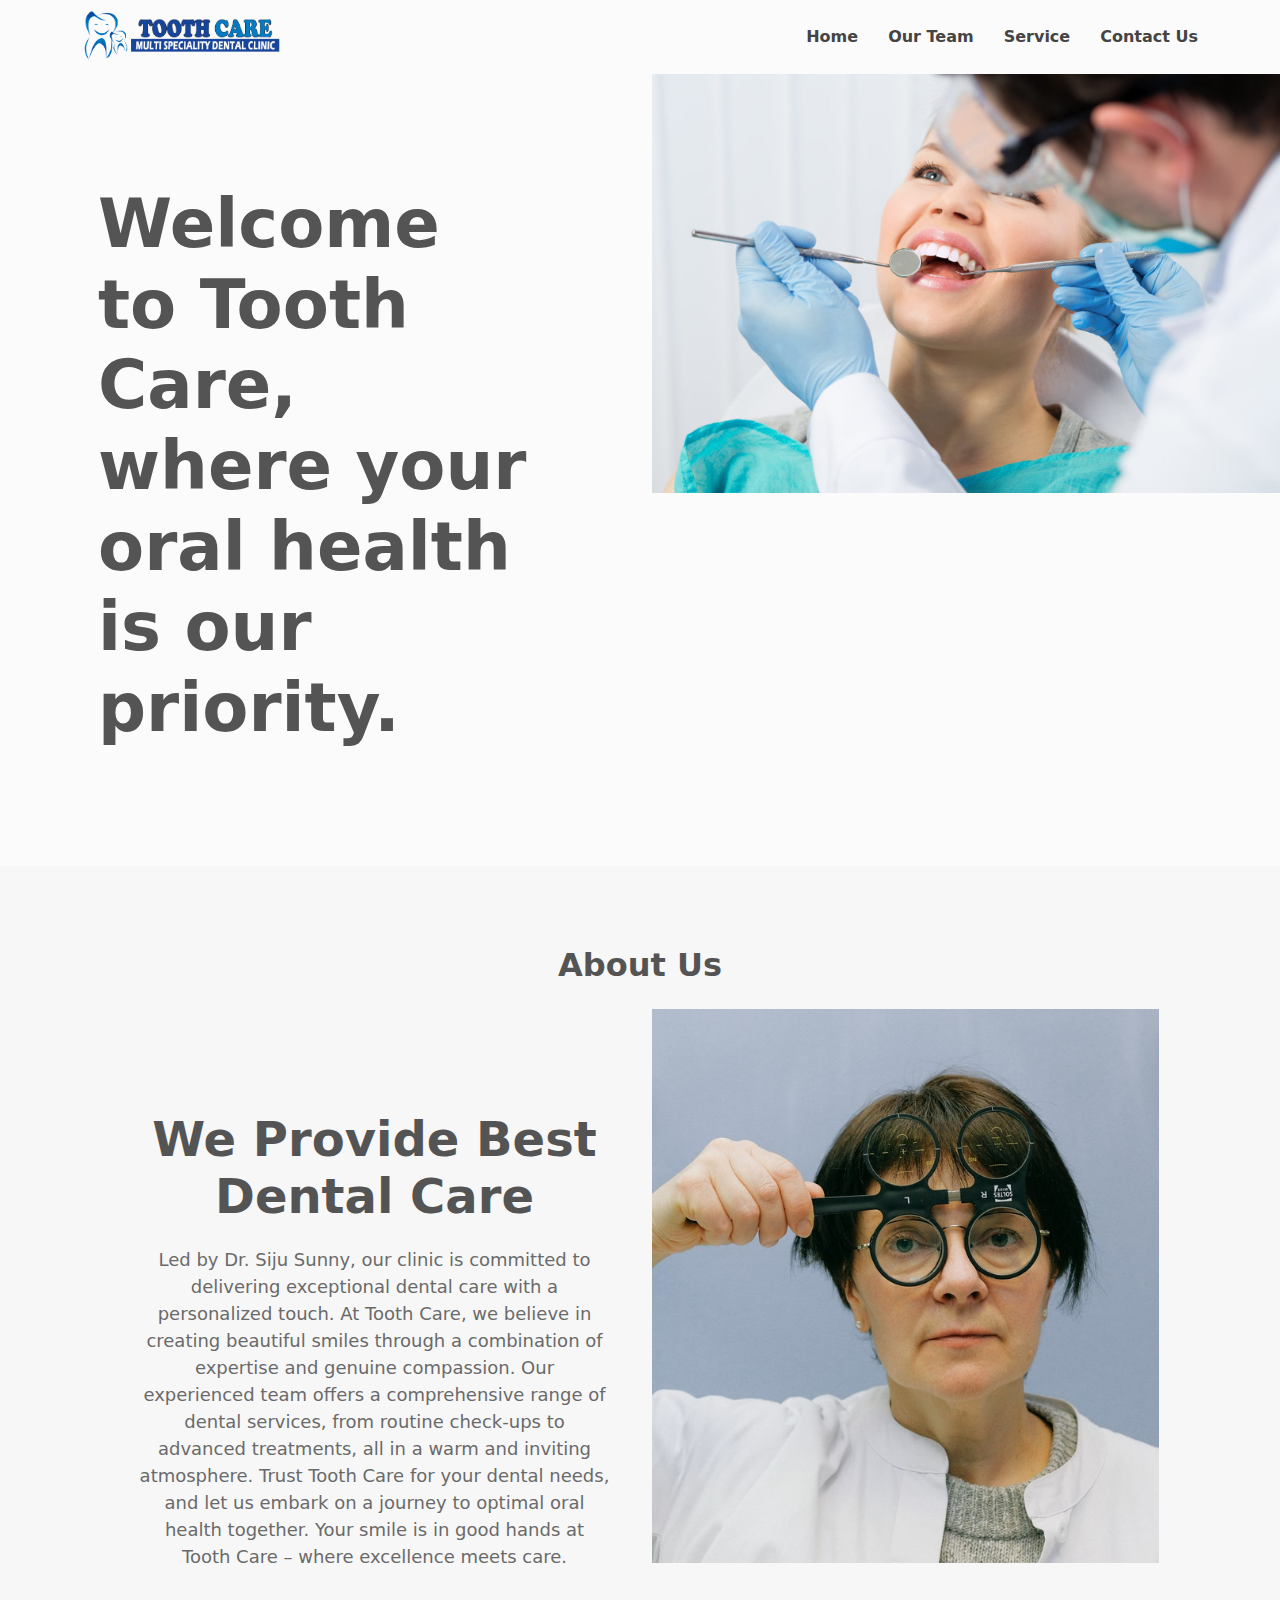
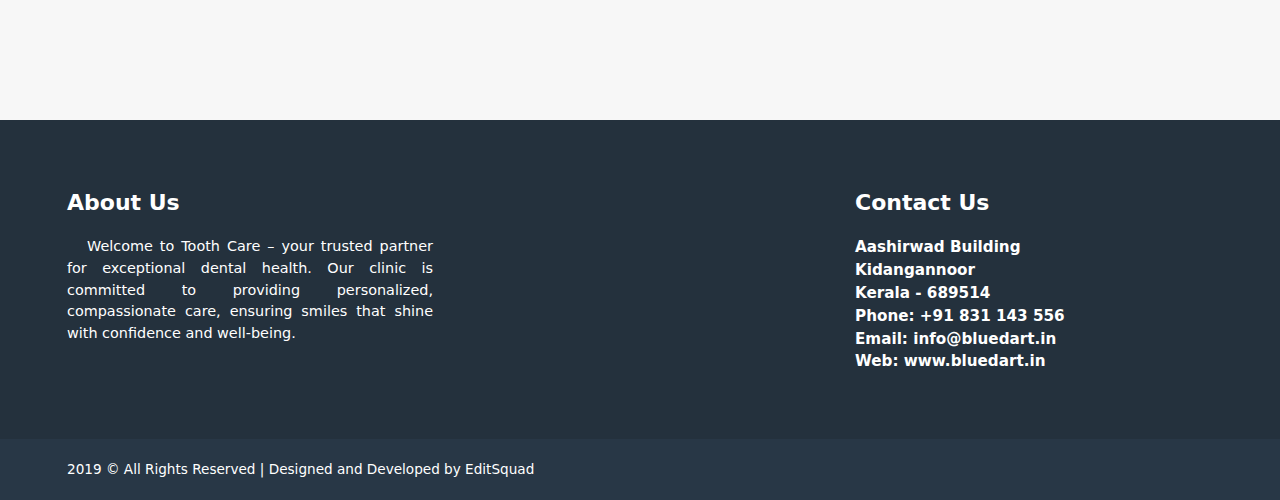
==== commit 2bf4ac49: "Update index.html" ====
--- a/index.html
+++ b/index.html
@@ -253,7 +253,7 @@
                         <address class="md-margin-bottom-40">
                             Aashirwad Building <br>
                             Kidangannoor <br>
-                            Kerala - 689514 CA <br>
+                            Kerala - 689514 <br>
                             Phone: +91 831 143 556 <br>
                             Email: <a href="mailto:info@bluedart.com" class="">info@bluedart.in</a><br>
                             Web: <a href="https://smarteyeapps.com/" class="">www.bluedart.in</a>
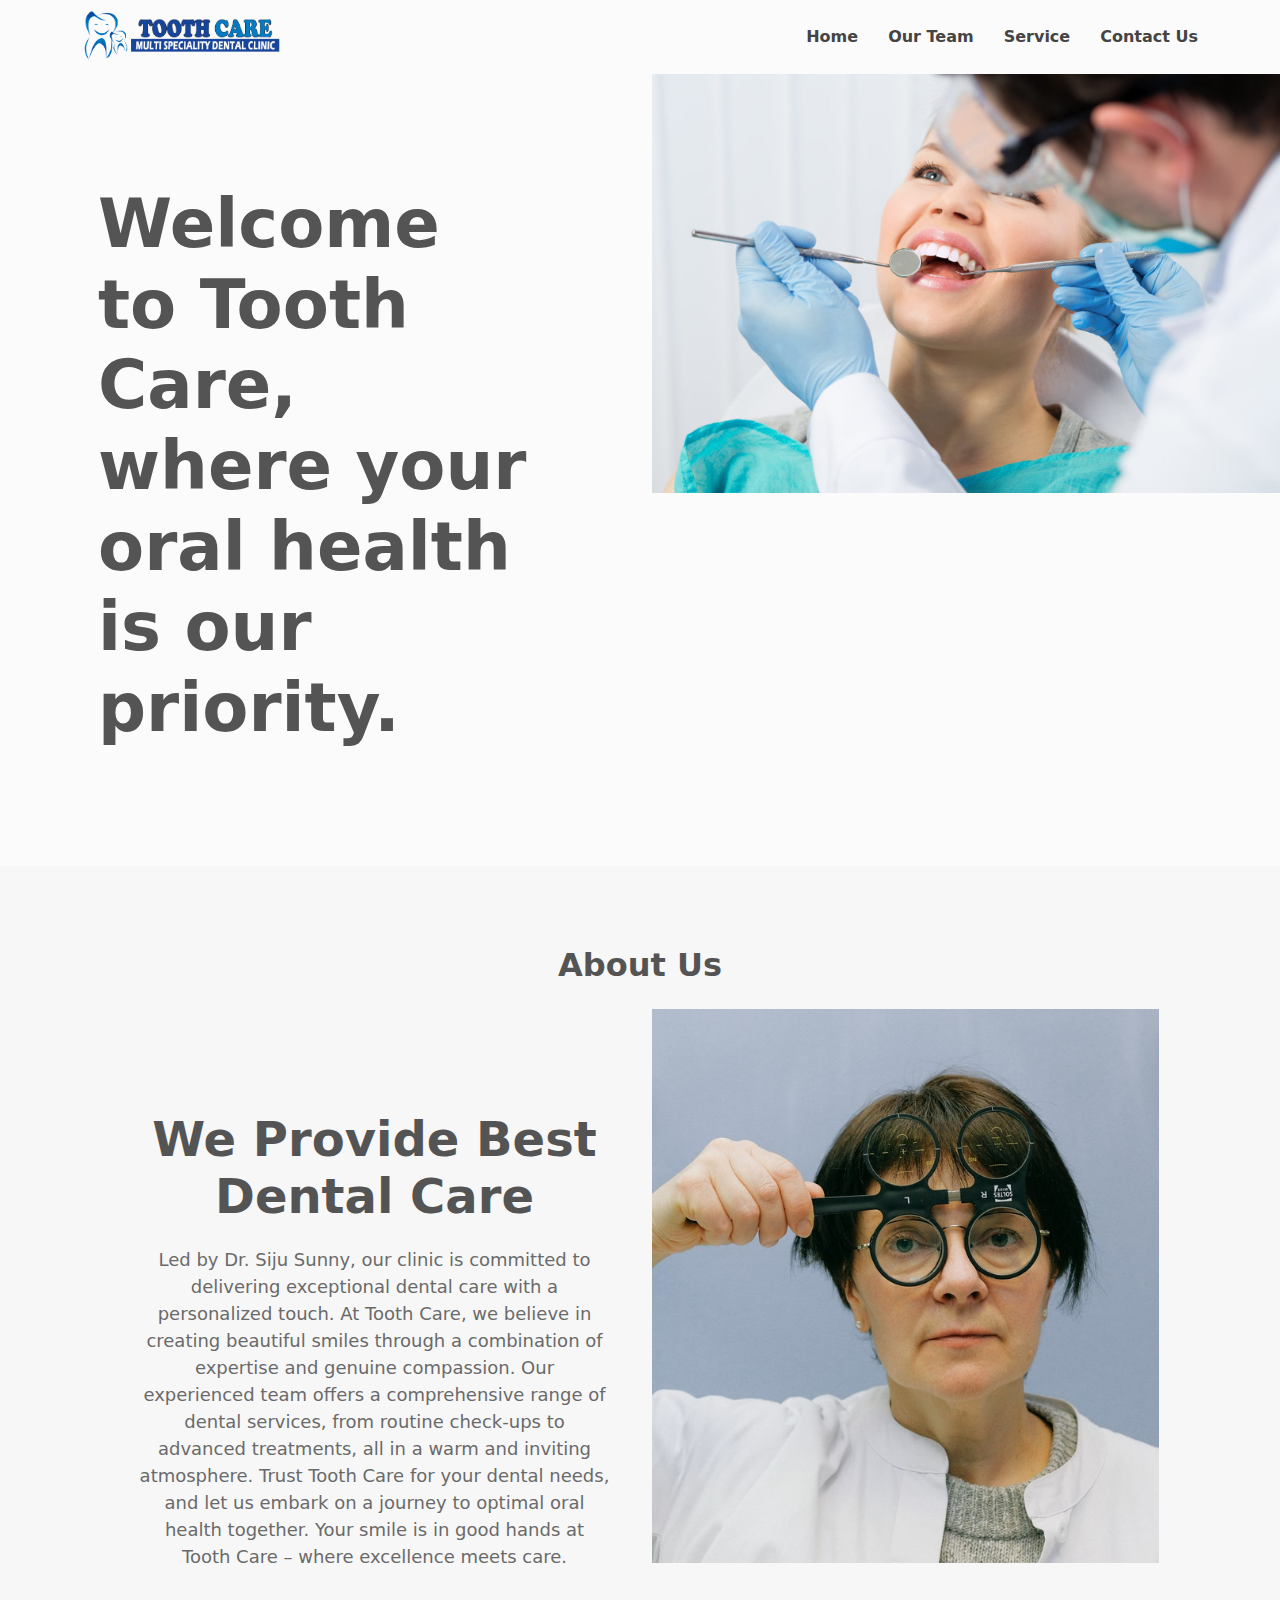
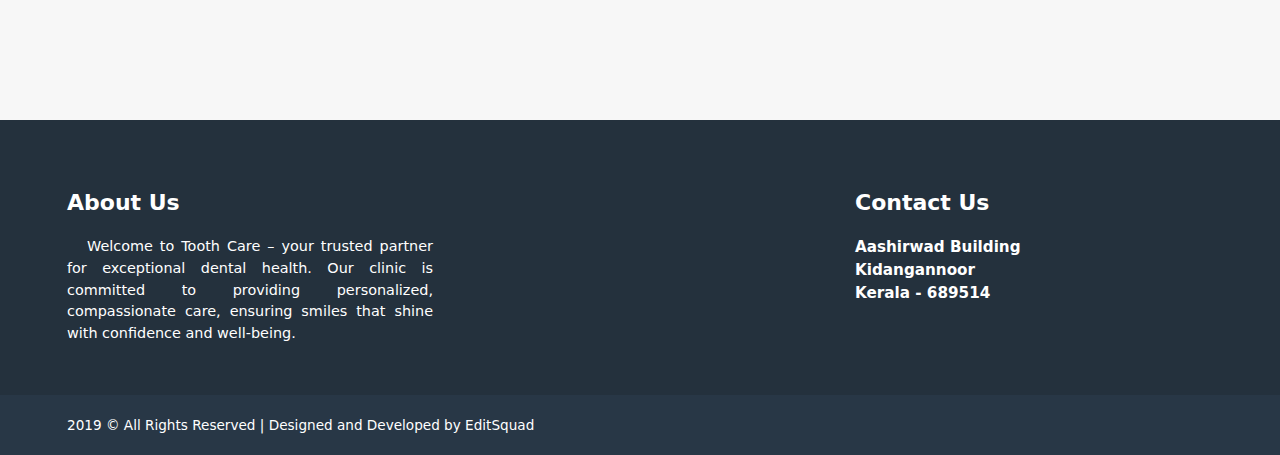
==== commit 3ec72b69: "Update index.html" ====
--- a/index.html
+++ b/index.html
@@ -254,9 +254,6 @@
                             Aashirwad Building <br>
                             Kidangannoor <br>
                             Kerala - 689514 <br>
-                            Phone: +91 831 143 556 <br>
-                            Email: <a href="mailto:info@bluedart.com" class="">info@bluedart.in</a><br>
-                            Web: <a href="https://smarteyeapps.com/" class="">www.bluedart.in</a>
                         </address>
                     </div>
                 </div>
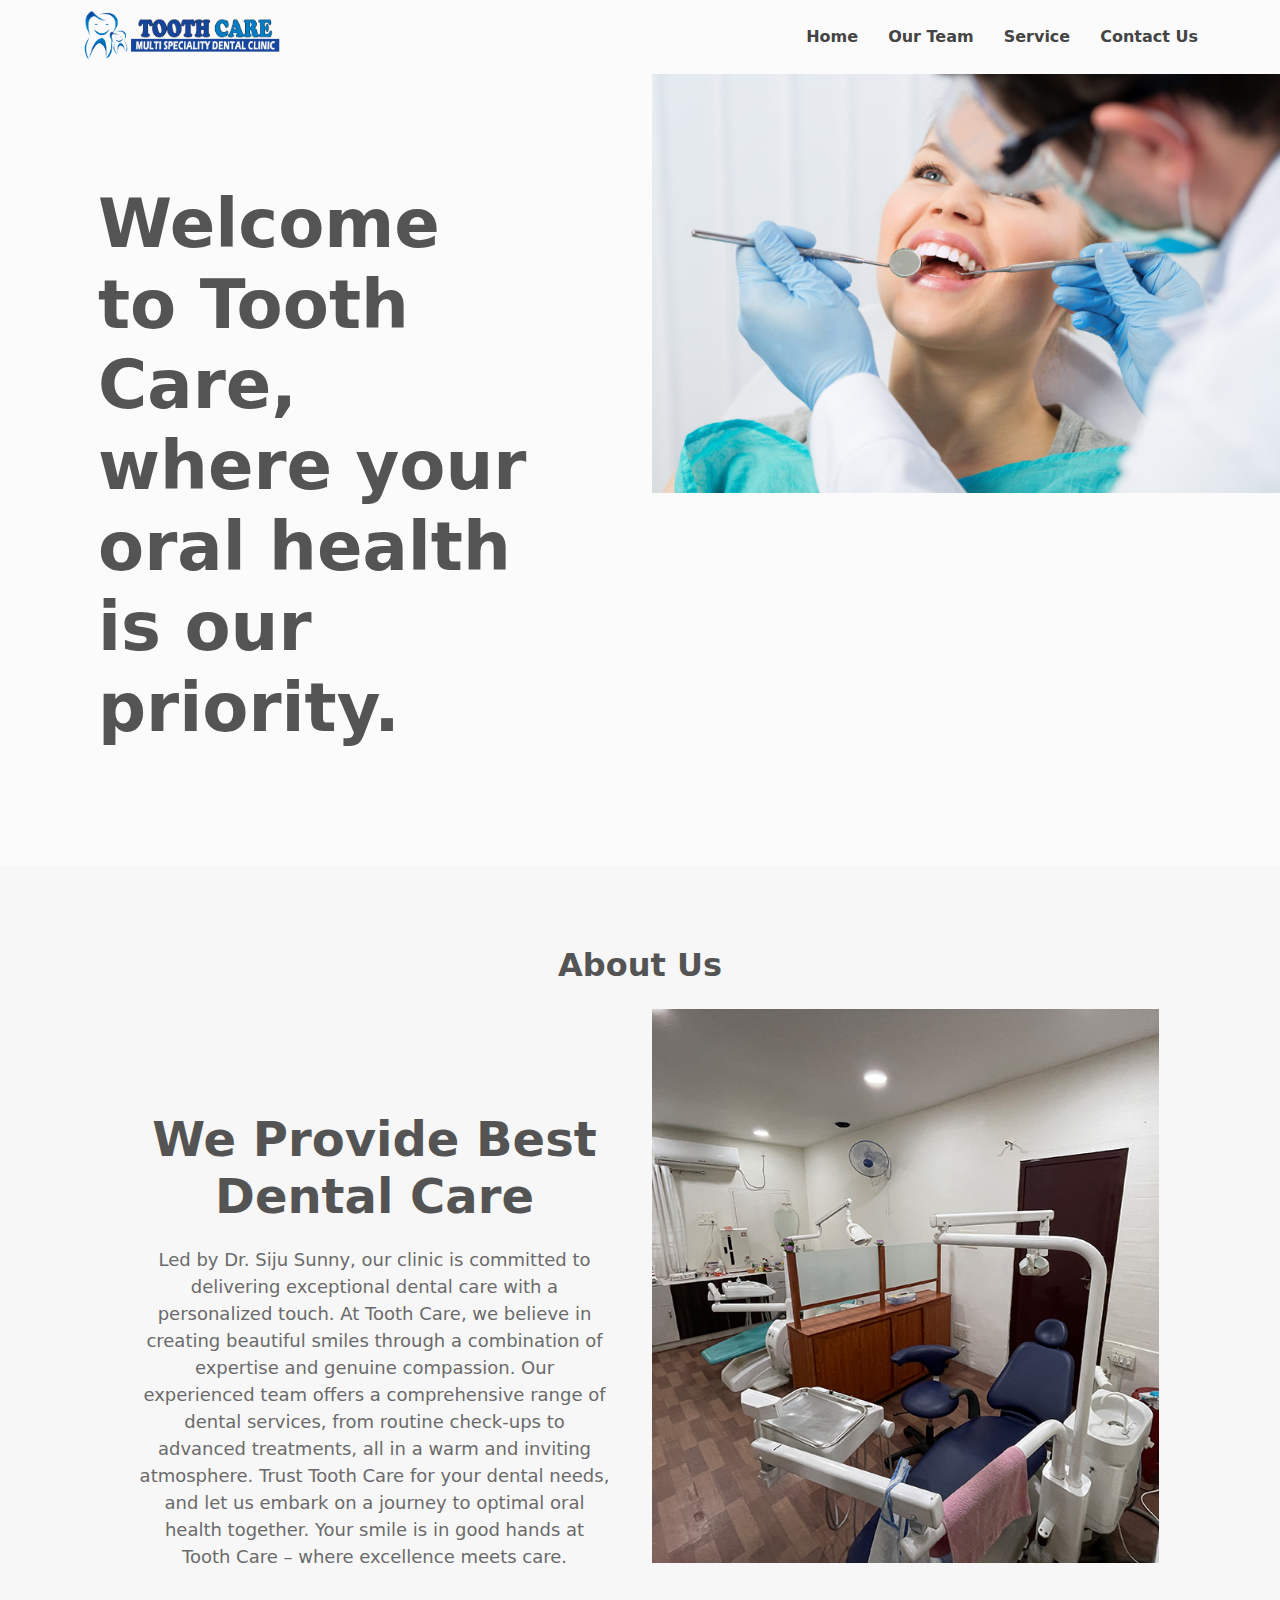
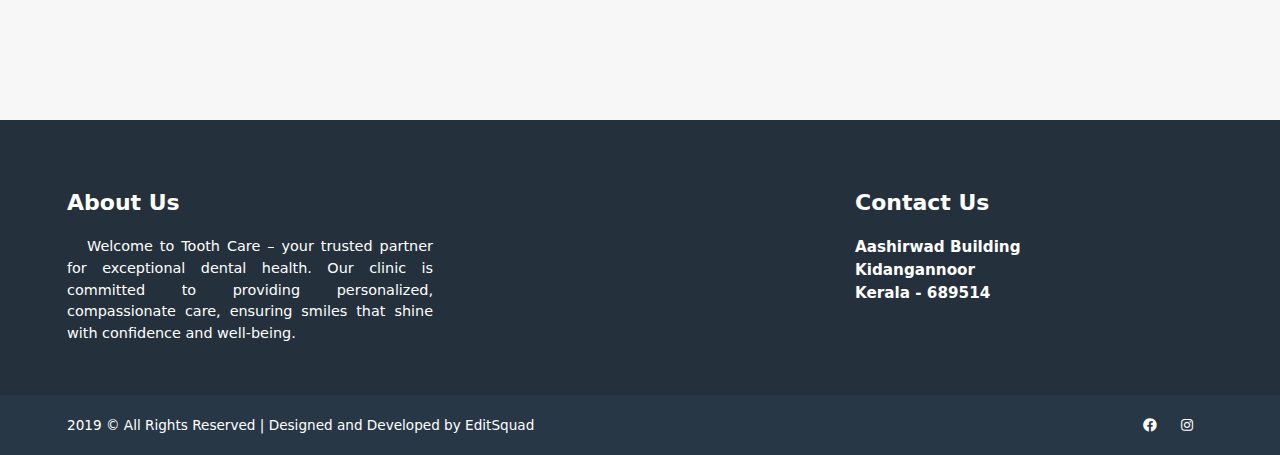
==== commit c274b23b: "Update index.html" ====
--- a/index.html
+++ b/index.html
@@ -38,7 +38,7 @@
                        <div id="navbarNavDropdown" class="col-md-9 d-none d-md-block navcol">
                            <ul>
                                <li><a href="index.html">Home</a></li>
-                               <li><a href="aboutus.html">Our Team</a></li>
+                               <li><a href="team.html">Our Team</a></li>
                                <li><a href="service.html">Service</a></li>
                                <li><a href="contactus.html">Contact Us</a></li>
                            </ul>
@@ -265,13 +265,8 @@
                 <a href="http://editsquad.co.in">2019 &copy; All Rights Reserved | Designed and Developed by EditSquad</a>
 
                 <span>
-                    <!--
-                    <a><i class="fab fa-github"></i></a>
-                    <a><i class="fab fa-google-plus-g"></i></a>
-                    <a><i class="fab fa-pinterest-p"></i></a>
-                    <a><i class="fab fa-twitter"></i></a>
-                    <a><i class="fab fa-facebook-f"></i></a>
-                  -->
+                    <a href="https://www.facebook.com/toothcarekidangannoor"><i class="fab fa-facebook"></i></a>
+                    <a href="https://www.instagram.com/toothcarekidangannoor/"><i class="fab fa-instagram"></i></a>
                 </span>
             </div>
         </div>
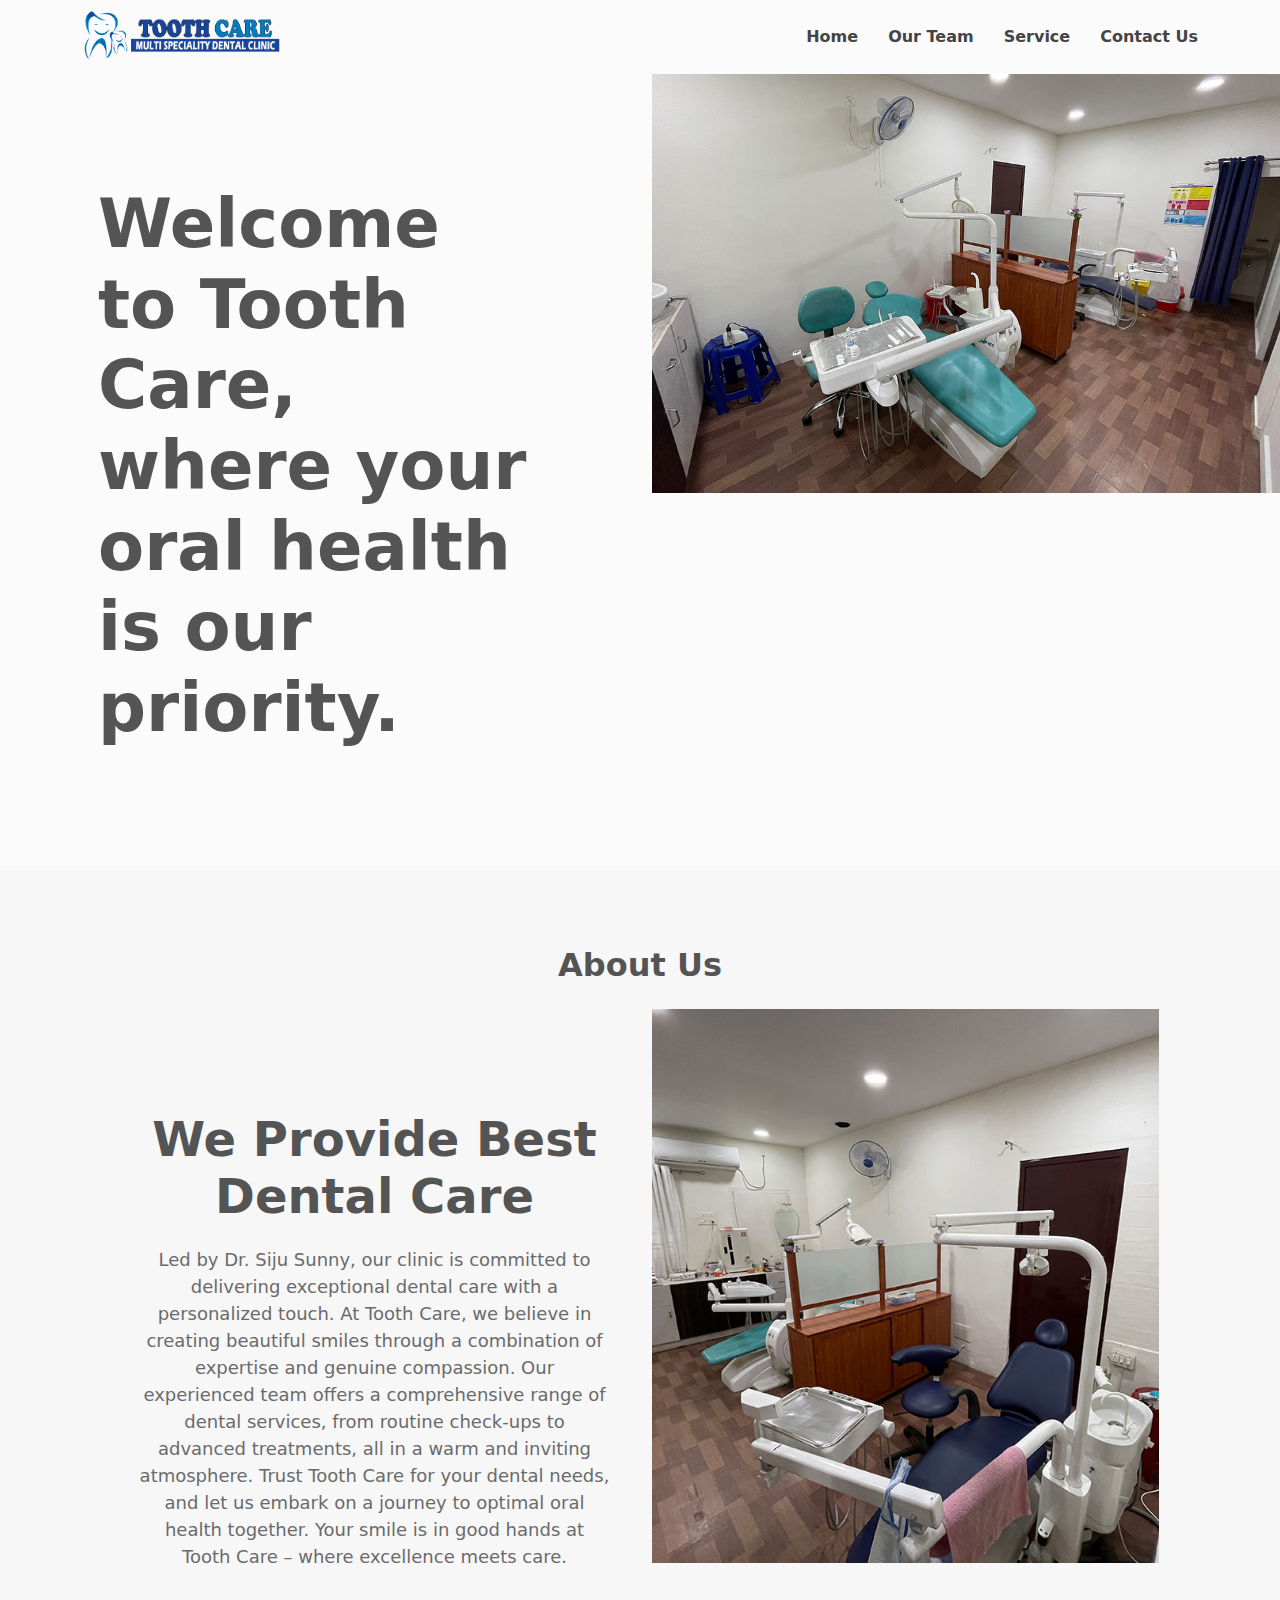
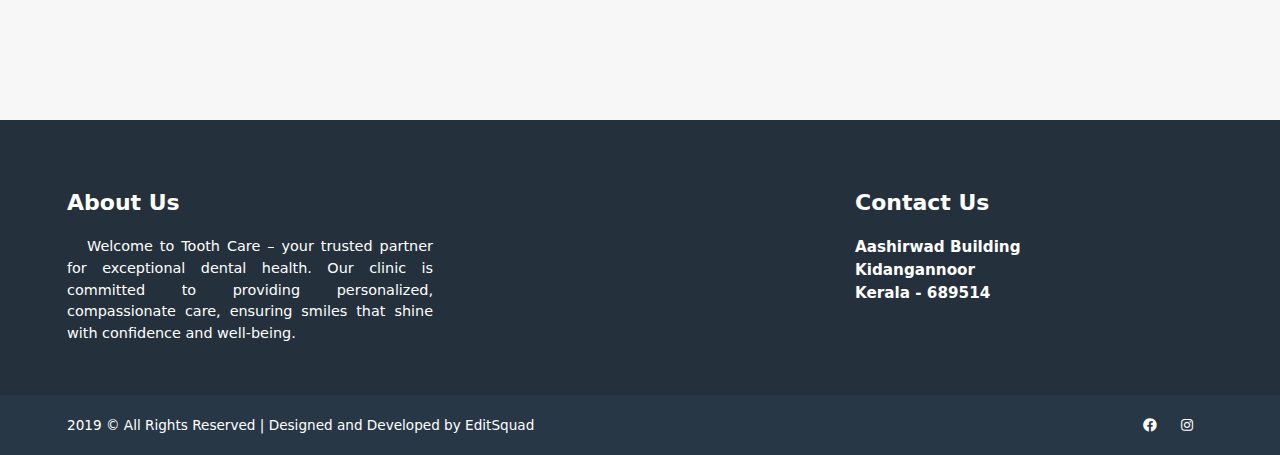
==== commit 29bebbda: "Update index.html" ====
--- a/index.html
+++ b/index.html
@@ -57,7 +57,7 @@
                    <!--<p>At Tooth Care, we believe in creating beautiful smiles through a combination of expertise and genuine compassion. Our experienced team offers a comprehensive range of dental services, from routine check-ups to advanced treatments, all in a warm and inviting atmosphere. Trust Tooth Care for your dental needs, and let us embark on a journey to optimal oral health together.</p>-->
                </div>
                <div class="col-md-6 right-col">
-                   <img src="assets/images/dental-cleaning-980x654.jpeg" alt="">
+                   <img src="assets/images/dental-cleaning-980x654.jpg" alt="">
                </div>
            </div>
        </div>
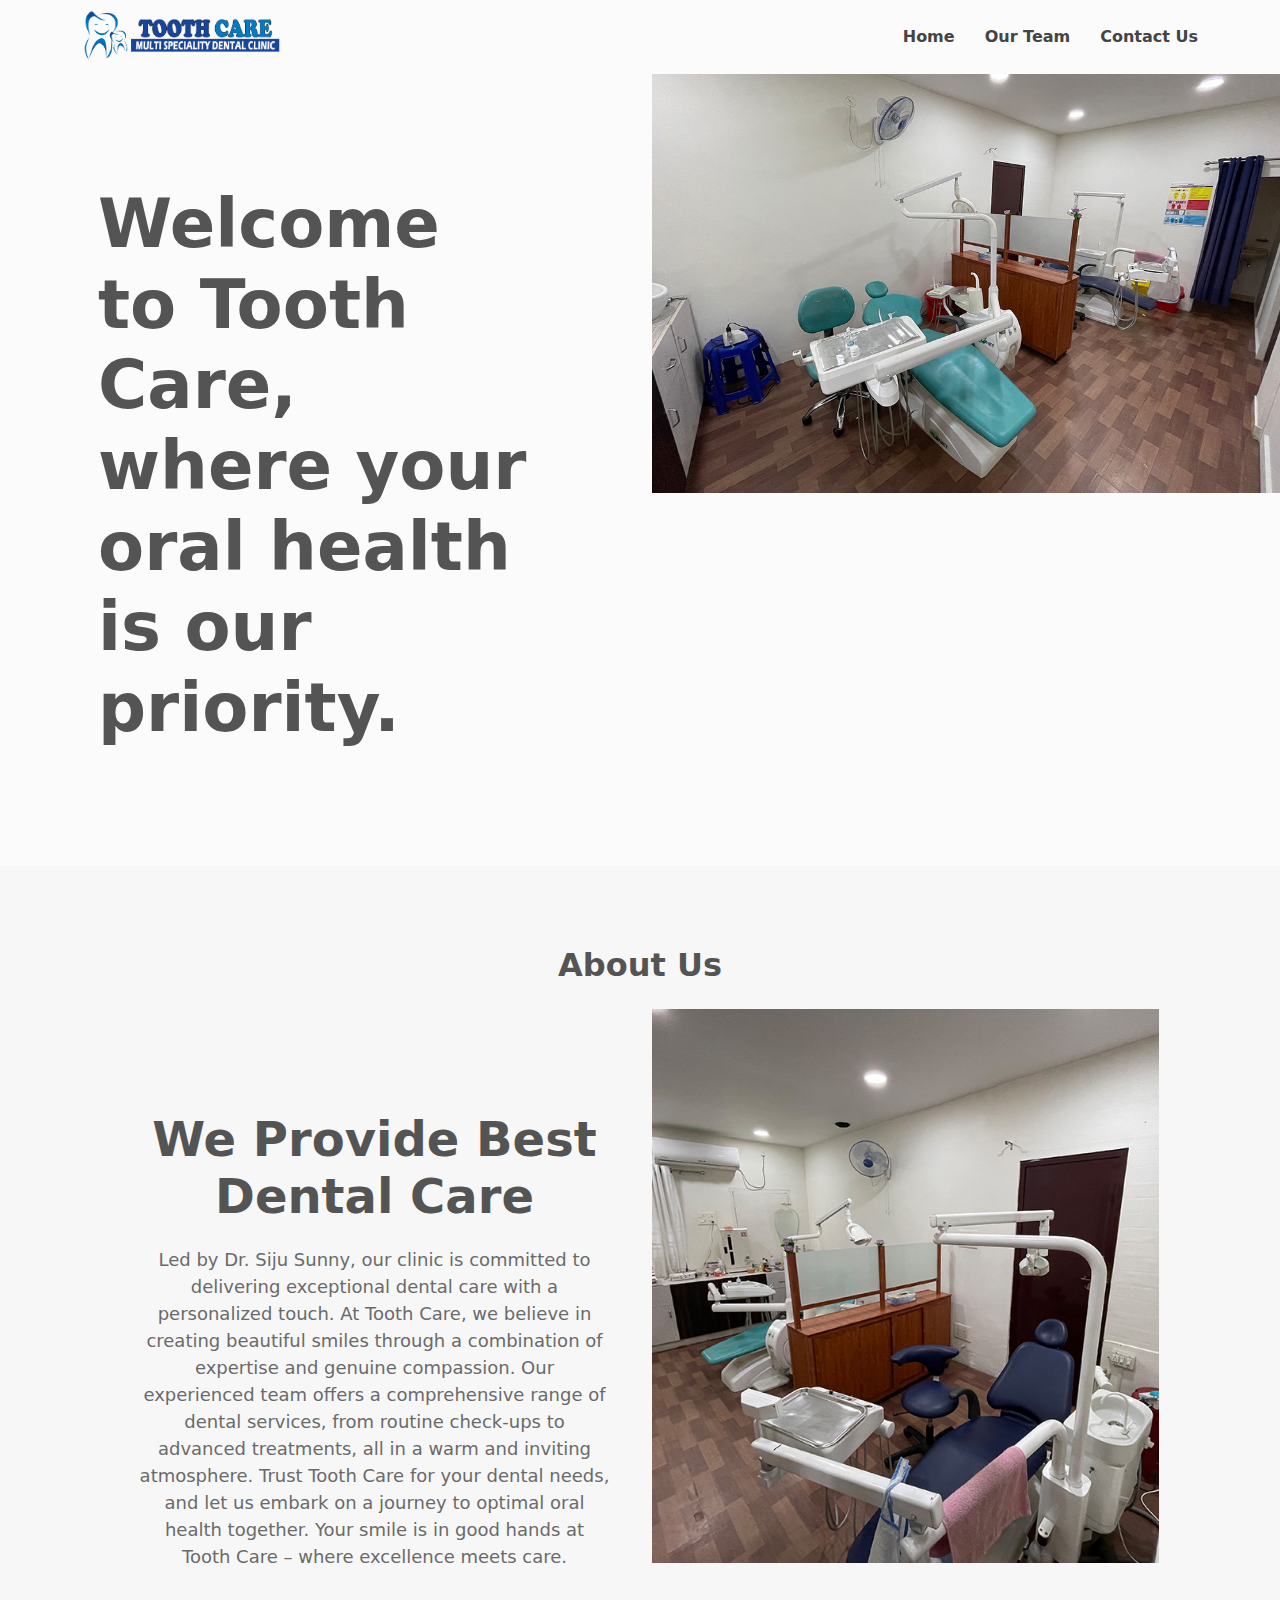
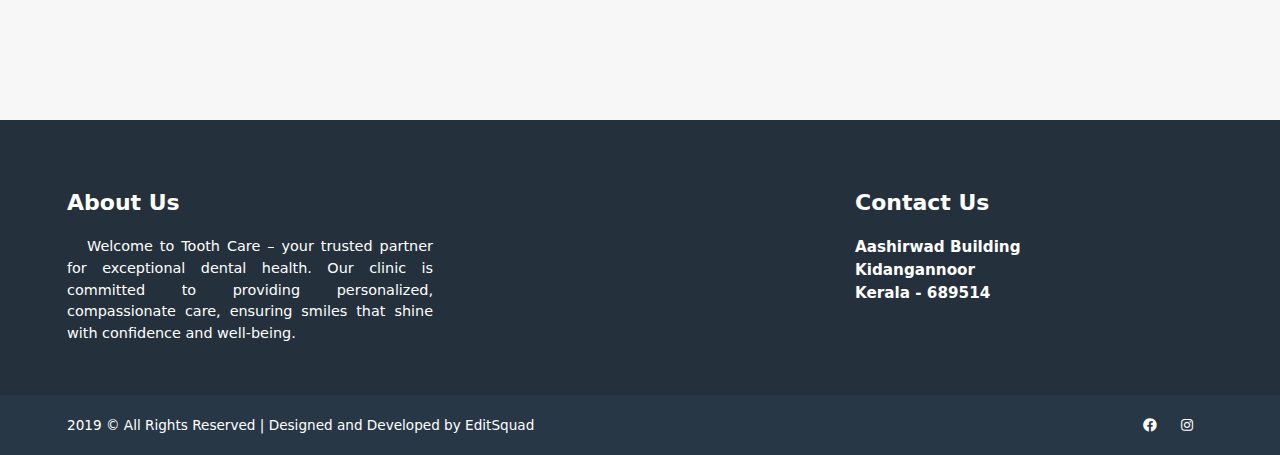
==== commit 484ccd84: "Update index.html" ====
--- a/index.html
+++ b/index.html
@@ -39,7 +39,7 @@
                            <ul>
                                <li><a href="index.html">Home</a></li>
                                <li><a href="team.html">Our Team</a></li>
-                               <li><a href="service.html">Service</a></li>
+                               <!--<li><a href="service.html">Service</a></li>-->
                                <li><a href="contactus.html">Contact Us</a></li>
                            </ul>
                        </div>
